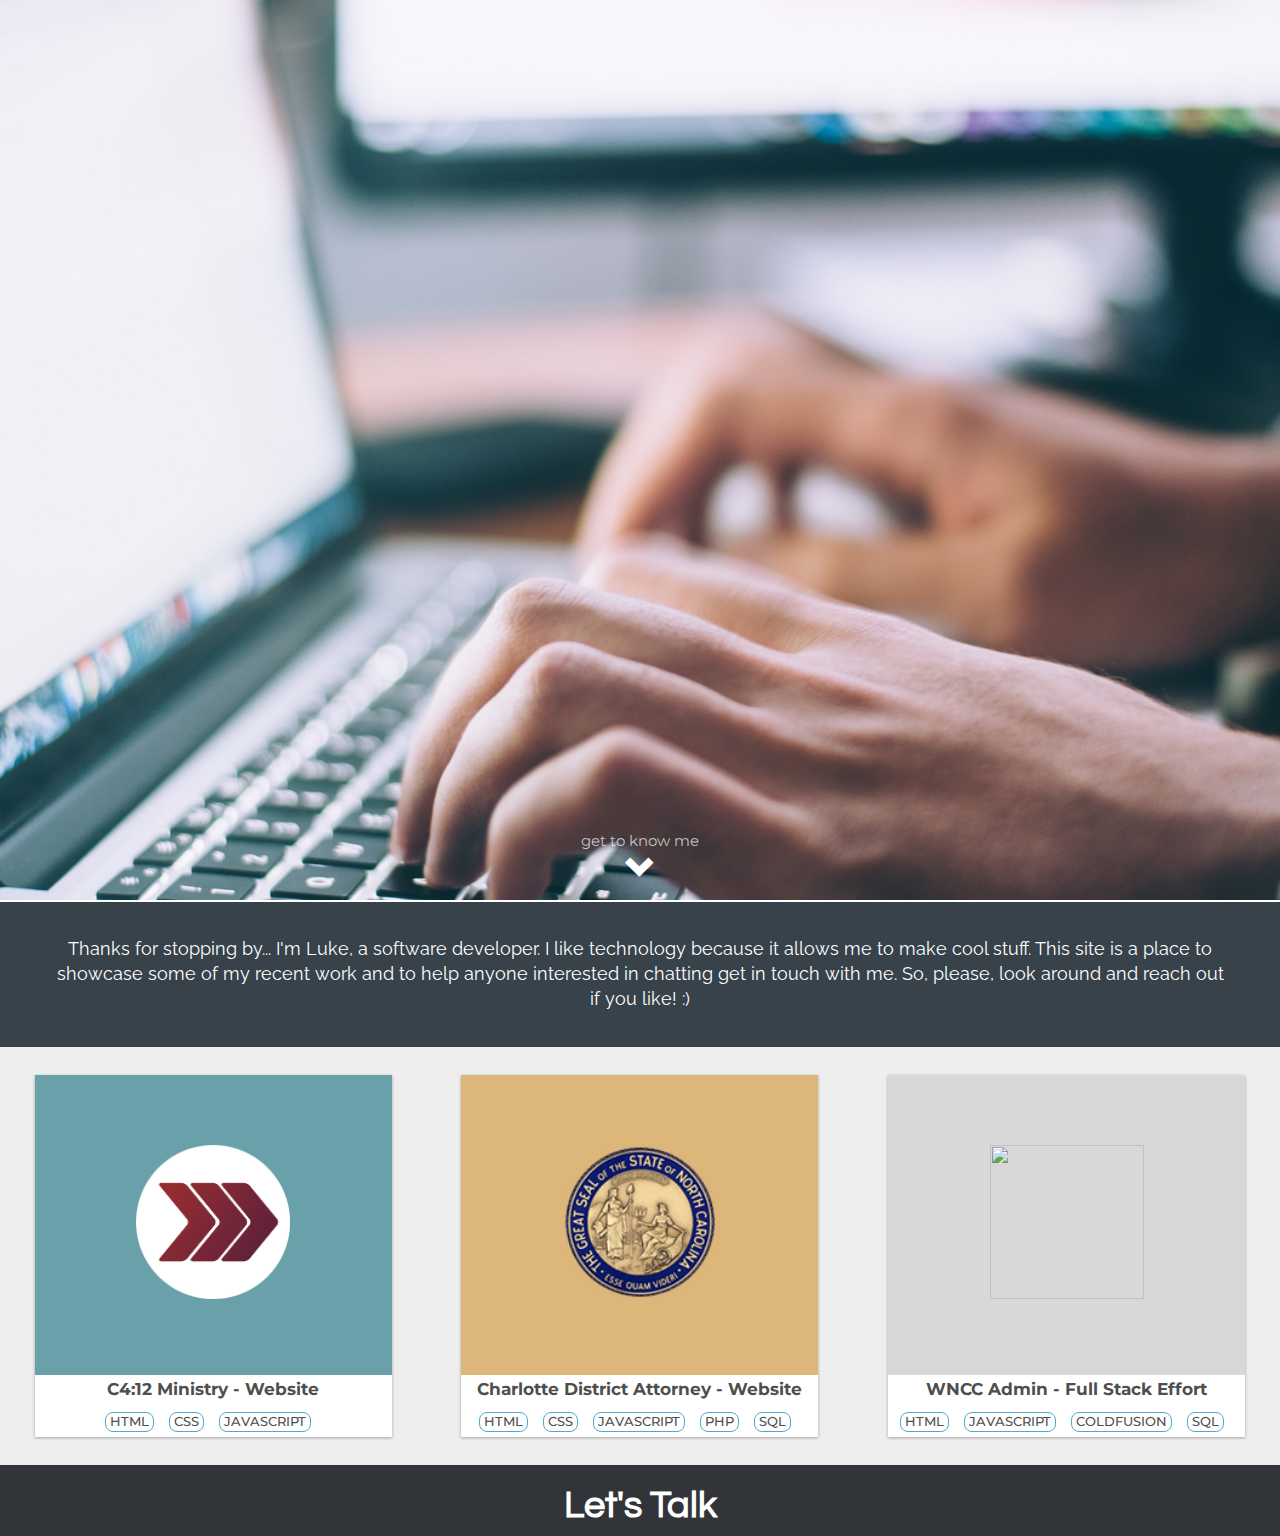
==== Index.html @ 26401c46 "Started project page layout." ====
<!DOCTYPE html>
<html lang="en">
<head>
  <title>Luke Perry | Software Developer</title>
  <meta charset="utf-8">
  <meta name="viewport" content="width=device-width, initial-scale=1">

  <!-- Bootstrap css and custom css imports -->
  <link rel="stylesheet" href="https://maxcdn.bootstrapcdn.com/bootstrap/3.3.7/css/bootstrap.min.css">
  <link rel="stylesheet" href="./CSS/Main.css">

  <!-- Font Imports -->
  <link href="https://fonts.googleapis.com/css?family=Montserrat" rel="stylesheet">
  <link href="https://fonts.googleapis.com/css?family=Raleway" rel="stylesheet">
  <link href="https://fonts.googleapis.com/css?family=Oswald" rel="stylesheet">
  <link href="https://fonts.googleapis.com/css?family=Questrial" rel="stylesheet">

  <!-- Jquery and Bootstrap javascript imports -->
  <script src="https://ajax.googleapis.com/ajax/libs/jquery/3.2.1/jquery.min.js"></script>
  <script src="https://maxcdn.bootstrapcdn.com/bootstrap/3.3.7/js/bootstrap.min.js"></script>
</head>
<body>

<!-- Main Image Section -->
<div class="container-fluid">
  <div class="full">
    <a href="#">
      <div class="see_more">
        <span class="message">get to know me</span><br>
        <span class="glyphicon glyphicon-chevron-down gi-2x"></span>
      </div>
    </a>
  </div>
</div>

<!-- About me Section -->
<div class="filler"></div>
<div class="container-fluid quote">
  <div class="row center about_text">
    <div class="col-lg-12 ">
      Thanks for stopping by... I'm Luke, a software developer. I like technology because it allows me to make cool stuff. This site is a place to showcase some of my recent work and to help anyone interested in chatting get in touch with me. So, please, look around and reach out if you like! :)
    </div>
  </div>
</div>

<!-- Project Section -->
<div class="container-fluid main_projects">
  <div class="row">
    <div class="col-lg-4">
      <a href="/Projects/C412.html"> <!-- C412 Project -->
      <div class="project center">
        <div class="project_image" style="background-color: #6aa0aa;"><img src="IMG/Projects/C412.png" /></div>
        <div class="project_details">C4:12 Ministry - Website<br>
            <span class="project_skill">HTML</span>
            <span class="project_skill">CSS</span>
            <span class="project_skill">JavaScript</span>
        </div>
      </div>
      </a>
    </div>

    <div class="col-lg-4">
      <a href="/Projects/DA.html"> <!-- DA Project -->
      <div class="project center">
        <div class="project_image" style="background-color: #ddb67a;"><img src="IMG/Projects/DA.png" /></div>
        <div class="project_details">Charlotte District Attorney - Website <br>
          <span class="project_skill">HTML</span>
          <span class="project_skill">CSS</span>
          <span class="project_skill">JavaScript</span>
          <span class="project_skill">PHP</span>
          <span class="project_skill">SQL</span>
        </div>
      </div>
      </a>
    </div>

    <div class="col-lg-4">
      <a href="/Projects/WNCCAdmin.html"> <!-- WNCC Admin Project -->
      <div class="project center">
        <div class="project_image" style="background-color: #d8d8d8;"><img src="IMG/Projects/WnccAdmin.jpg" /></div>
        <div class="project_details">WNCC Admin - Full Stack Effort<br>
          <span class="project_skill">HTML</span>
          <span class="project_skill">JavaScript</span>
          <span class="project_skill">Coldfusion</span>
          <span class="project_skill">SQL</span>
        </div>
      </div>
      </a>
    </div>
  </div>
</div>

<!-- CONTACT ME SECTION -->
<div class="container-fluid contact_main">
  <h2 class="contact_title">Let's Talk</h2>
</div>

</body>
</html>
---- CSS/Main.css ----
/* GENERAL USE */
.container-fluid {
    padding: 0px;
}
.row{
margin-left: 0px;
margin-right: 0px;
}
.gi-2x{
  font-size: 2em;
}
.center{
    margin: 0 auto;
}

/* MAIN IMAGE SECTION */
.full {
  background: url(../IMG/Main.jpg) no-repeat center center fixed;
  -webkit-background-size: cover;
  -moz-background-size: cover;
  -o-background-size: cover;
  background-size: cover;
  height: 100vh;
}
.see_more{
  position:absolute;
  top:100vh;
  transform:translateY(-120%);
  width:100%;
  text-align: center;
  color: white;
  font-size: 1.1em;
  font-family: 'Montserrat', sans-serif;
}
.see_more .message{
  color: rgba(255,255,255,0.7);
}
.see_more .message:hover{
  color: rgba(255,255,255,1);
}

/* ABOUT SECTION */
.filler{
  height: 2px;
  width: 100%;
  background-color: white;
}
.about_text{
  color: white;
  font-family: 'Raleway', sans-serif;
  padding-bottom: 2em;
  padding-top: 2em;
  text-align: center;
  font-size: 1.25em;
  max-width: 1200px;
}
.quote{
  background-color: #37424b;
}

/* PROJECT SECTION */
.main_projects{
  background-color: #eee;
  min-height: 300px;
}
.project{
  width: 90%;
  box-shadow: 0 1px 3px rgba(0,0,0,0.32);
  margin-top: 2em;
  margin-bottom: 2em;
}
.project:hover{
    box-shadow: 0 4px 4px rgba(0,0,0,0.32);
    cursor: pointer;
}
.project_image{
  background-color: white;
  text-align: center;
  min-height: 300px;
  padding-top: 5em;
  padding-bottom: 5em;
}
.project_image img{
  width: 11em;
  height: 11em;
}
.project_details{
  background-color: white;
  text-align: center;
  padding: .20em;
  font-family: 'Montserrat', sans-serif;
  font-size: 1.2em;
  font-weight: bolder;
  color: #4f4e4e;
}
.project_details a:hover{
  text-decoration: none;
}
.project_skill {
  border: 1px solid #50a9d1;
  margin-right: 10px;
  text-transform: uppercase;
  font-weight: 500;
  width: auto;
  display: inline-block;
  font-size: .75em;
  line-height: 1.10em;
  padding: 2px 4px;
  margin-top: 0.8em;
  -webkit-border-radius: 8px;
  -moz-border-radius: 8px;
  -ms-border-radius: 8px;
  -o-border-radius: 8px;
  border-radius: 8px;
}

/* CONTACT SECTION */
.contact_main{
  background-color: #313439;
  text-align: center;
}

.contact_title{
  color: white;
  font-size: 2.7em;
  font-family: 'Questrial', sans-serif;
  font-weight: bold;
}
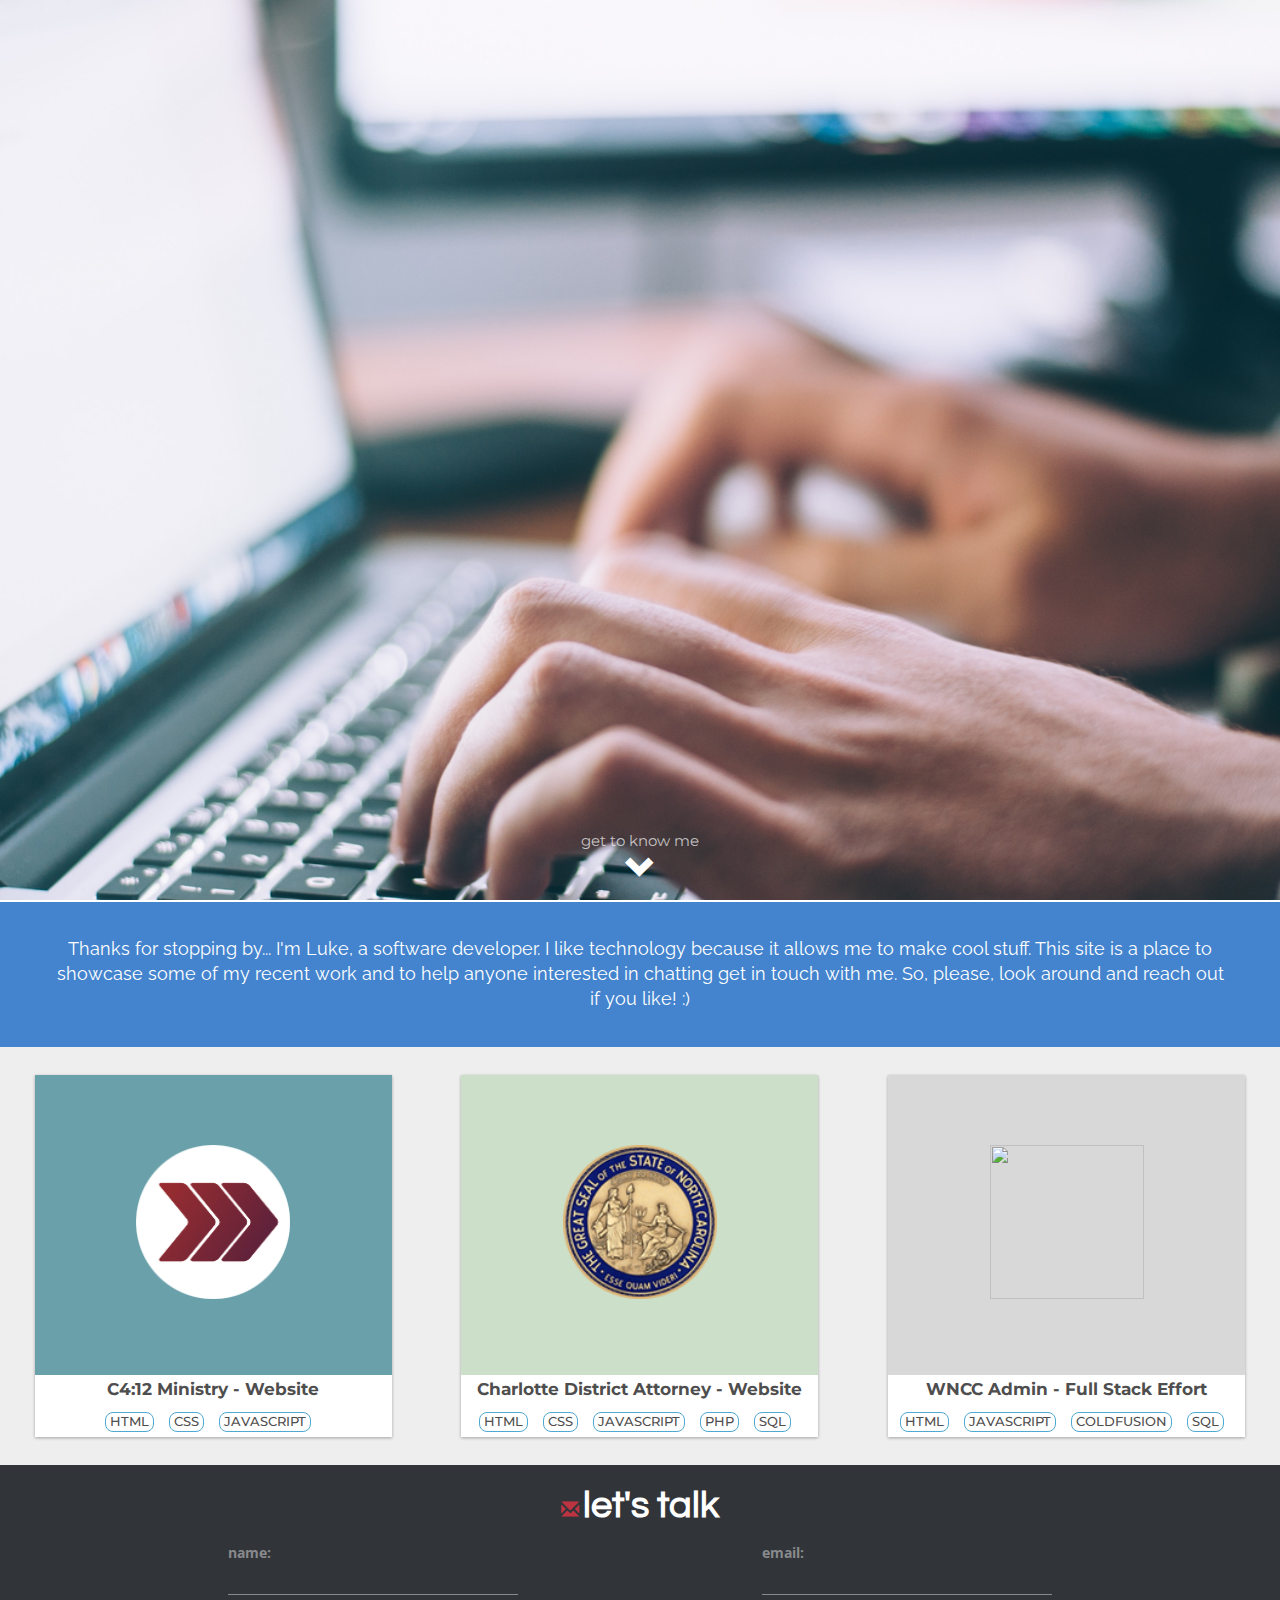
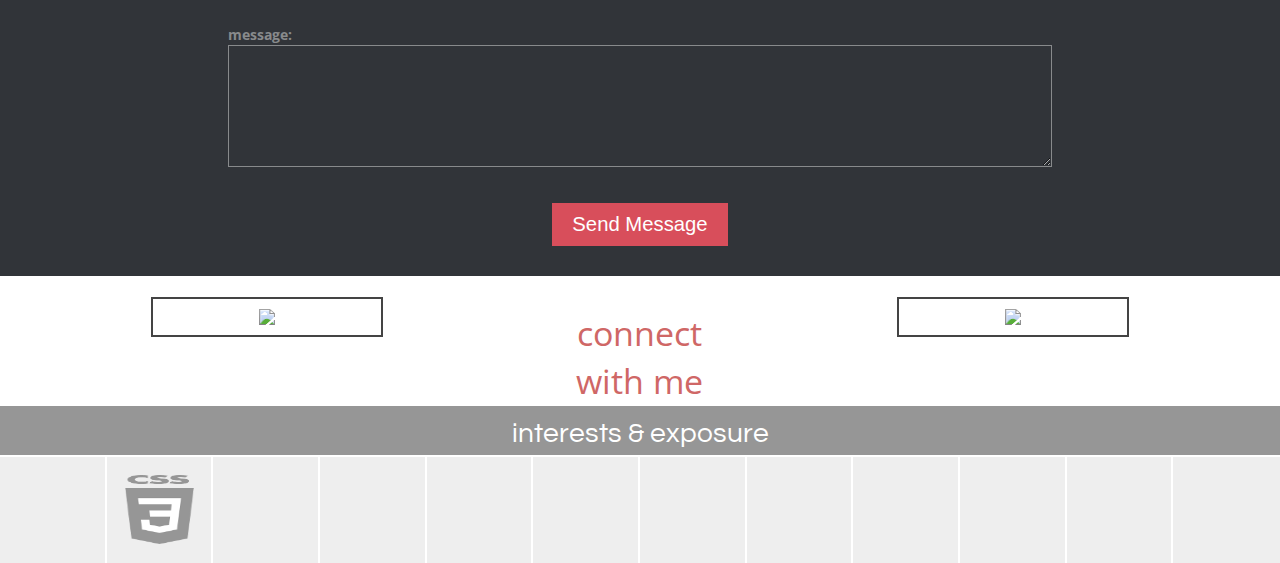
==== commit 67423d72: "added interests title bar and added image placement to grid skeleton" ====
--- a/Index.html
+++ b/Index.html
@@ -14,6 +14,7 @@
   <link href="https://fonts.googleapis.com/css?family=Raleway" rel="stylesheet">
   <link href="https://fonts.googleapis.com/css?family=Oswald" rel="stylesheet">
   <link href="https://fonts.googleapis.com/css?family=Questrial" rel="stylesheet">
+  <link href="https://fonts.googleapis.com/css?family=Open+Sans+Condensed:300" rel="stylesheet">
 
   <!-- Jquery and Bootstrap javascript imports -->
   <script src="https://ajax.googleapis.com/ajax/libs/jquery/3.2.1/jquery.min.js"></script>
@@ -46,8 +47,8 @@
 <!-- Project Section -->
 <div class="container-fluid main_projects">
   <div class="row">
-    <div class="col-lg-4">
-      <a href="/Projects/C412.html"> <!-- C412 Project -->
+    <div class="col-md-4 no_roll">
+      <a href="./Projects/C412.html"> <!-- C412 Project -->
       <div class="project center">
         <div class="project_image" style="background-color: #6aa0aa;"><img src="IMG/Projects/C412.png" /></div>
         <div class="project_details">C4:12 Ministry - Website<br>
@@ -59,10 +60,10 @@
       </a>
     </div>
 
-    <div class="col-lg-4">
+    <div class="col-md-4 no_roll">
       <a href="/Projects/DA.html"> <!-- DA Project -->
       <div class="project center">
-        <div class="project_image" style="background-color: #ddb67a;"><img src="IMG/Projects/DA.png" /></div>
+        <div class="project_image" style="background-color: #CCDFC8;"><img src="IMG/Projects/DA.png" /></div>
         <div class="project_details">Charlotte District Attorney - Website <br>
           <span class="project_skill">HTML</span>
           <span class="project_skill">CSS</span>
@@ -74,7 +75,7 @@
       </a>
     </div>
 
-    <div class="col-lg-4">
+    <div class="col-md-4 no_roll">
       <a href="/Projects/WNCCAdmin.html"> <!-- WNCC Admin Project -->
       <div class="project center">
         <div class="project_image" style="background-color: #d8d8d8;"><img src="IMG/Projects/WnccAdmin.jpg" /></div>
@@ -92,7 +93,83 @@
 
 <!-- CONTACT ME SECTION -->
 <div class="container-fluid contact_main">
-  <h2 class="contact_title">Let's Talk</h2>
+
+<p>
+  <span class="glyphicon glyphicon-envelope"></span>
+  <span class="contact_title">let's talk</span>
+</p>
+  <form name="contact_me" class="contact_me">
+    <div class="row labels">
+      <div class="col-sm-3 col-sm-offset-2">
+        name:
+      </div>
+      <div class="col-sm-3 col-sm-offset-2">
+        email:
+      </div>
+    </div>
+    <div class="row">
+      <div class="col-sm-3 col-sm-offset-2">
+        <input type="text">
+      </div>
+      <div class="col-sm-3 col-sm-offset-2">
+        <input type="text">
+      </div>
+    </div>
+    <div class="row labels">
+      <div class="col-sm-8 col-sm-offset-2">
+        message:
+      </div>
+    </div>
+    <div class="row">
+      <div class="col-sm-8 col-sm-offset-2">
+        <textarea rows="4">
+        </textarea>
+      </div>
+    </div>
+    <div class="row">
+      <div><input type="submit" value="Send Message"></div>
+    </div>
+  </form>
+</div>
+
+<!-- Connect Section -->
+<div class="container-fluid">
+  <div class="row">
+    <div class="col-sm-3 col-sm-offset-1">
+      <div class="social center">
+        <a href="https://www.linkedin.com/in/luke-perry" target="_blank"><img src="IMG/linkedin_large.png"></a>
+      </div>
+    </div>
+    <div class="col-sm-2 col-sm-offset-1 connect hidden-xs">
+      connect with me
+    </div>
+    <div class="col-sm-3 col-sm-offset-1">
+      <div class="social center">
+        <a href="http://www.github.com/luke-perry" target="_blank"><img src="IMG/Github_Large.png"></a>
+      </div>
+    </div>
+  </div>
+</div>
+
+<div class="container-fluid interests">
+  <div class="row">
+    interests & exposure
+  </div>
+</div>
+
+<div class="grid">
+      <div style="background-image: url('IMG/Interests/Html5.png');"> </div>
+      <div style="background-image: url('IMG/Interests/CSS3.png');"> </div>
+      <div> </div>
+      <div> </div>
+      <div> </div>
+      <div> </div>
+      <div> </div>
+      <div> </div>
+      <div> </div>
+      <div> </div>
+      <div> </div>
+      <div> </div>
 </div>
 
 </body>
--- a/CSS/Main.css
+++ b/CSS/Main.css
@@ -55,7 +55,7 @@
   max-width: 1200px;
 }
 .quote{
-  background-color: #37424b;
+  background-color: #4484CE;
 }
 
 /* PROJECT SECTION */
@@ -92,8 +92,9 @@
   font-size: 1.2em;
   font-weight: bolder;
   color: #4f4e4e;
-}
-.project_details a:hover{
+  text-decoration: none;
+}
+.project_details:hover{
   text-decoration: none;
 }
 .project_skill {
@@ -113,11 +114,14 @@
   -o-border-radius: 8px;
   border-radius: 8px;
 }
-
+.project_skill:hover {
+  text-decoration: none;
+}
 /* CONTACT SECTION */
 .contact_main{
   background-color: #313439;
   text-align: center;
+  padding-top: 1em;
 }
 
 .contact_title{
@@ -126,3 +130,153 @@
   font-family: 'Questrial', sans-serif;
   font-weight: bold;
 }
+
+.connect{
+  text-align: center;
+  color: #cf6766;
+  font-family: 'Open Sans Condensed', sans-serif;
+  font-size: 2.4em;
+  margin-top: 1em;
+}
+
+.social{
+  width: 80%;
+  max-width: 60vw;
+  background-color: white;
+  border-width: 2px;
+  margin-top: 1.5em;
+  margin-bottom: 1.5em;
+  border-style: solid;
+  border-color: #444444;
+  text-align: center;
+}
+.social:hover{
+  border-color: #cf6766;
+}
+.social img {
+  width: 80%;
+  padding: 10px;
+}
+
+.no_roll a{
+  text-decoration: none;
+}
+
+.contact_me input[type=submit] {
+  border: 0;
+  background-color: #d84e5b;
+  color: white;
+  font-size: 1.45em;
+  padding-top: .35em;
+  padding-bottom: .35em;
+  padding-left: 1em;
+  padding-right: 1em;
+  margin-bottom: 1.5em;
+}
+.glyphicon-envelope{
+  color: #bc3441;
+  font-size: 1.3em;
+}
+.contact_me input[type=submit]:hover {
+  background-color: #bc3441;
+}
+
+.contact_me input[type=text], textarea {
+  width: 100%;
+  background: none;
+  color: white;
+  font-size: 1.45em;
+  border: none;
+
+  border-bottom: 1px solid #888a8c;
+  margin-bottom: 1.5em;
+}
+
+.contact_me textarea{
+  border: 1px solid #888a8c;
+}
+
+.contact_me input[type=text]:focus, textarea:focus{
+  outline: none;
+  border-color: #cf6766;
+}
+
+.labels{
+  color: #888a8c;
+  text-align: left;
+  font-family: "open sans Condensed";
+  font-weight: bold;
+}
+
+.square:nth-child(even){
+  width: calc(100% / 12);
+  height: calc(100vw / 12);
+  background-color: red;
+}
+.square:nth-child(odd){
+  width: calc(100% / 12);
+  height: calc(100vw / 12);
+  background-color: blue;
+}
+
+
+.interests{
+  background-color: #969696;
+  text-align: center;
+  color: white;
+  padding-top: .3em;
+  padding-bottom: .1em;
+  font-family: 'Questrial', sans-serif;
+  font-size: 2em;
+}
+
+.grid {
+  display: grid;
+  grid-gap: 0px;
+  grid-template-columns: repeat(auto-fill, calc(100%/12));
+}
+.grid div {
+  background-color: #eee;
+  background-repeat: no-repeat;
+  background-position: center;
+  background-size: 65% 65%;
+  outline: 2px solid;
+  outline-color: white;
+  height: calc(99vw / 12);
+}
+.grid div:hover {
+  background-color: #dddddd;
+}
+
+
+
+
+/* Medium */
+@media(min-width:992px) and (max-width:1199px){
+  .grid {
+    grid-template-columns: repeat(auto-fill, calc(100%/6));
+  }
+  .grid div {
+    height: calc(99vw / 6);
+  }
+}
+
+/* Small */
+@media(min-width:768px) and (max-width:991px){
+  .grid {
+    grid-template-columns: repeat(auto-fill, calc(100%/4));
+  }
+  .grid div {
+    height: calc(99vw / 4);
+  }
+}
+
+/* Extra Small */
+@media(max-width:767px){
+  .grid {
+    grid-template-columns: repeat(auto-fill, calc(100%/3));
+  }
+  .grid div {
+    height: calc(99vw / 3);
+  }
+}
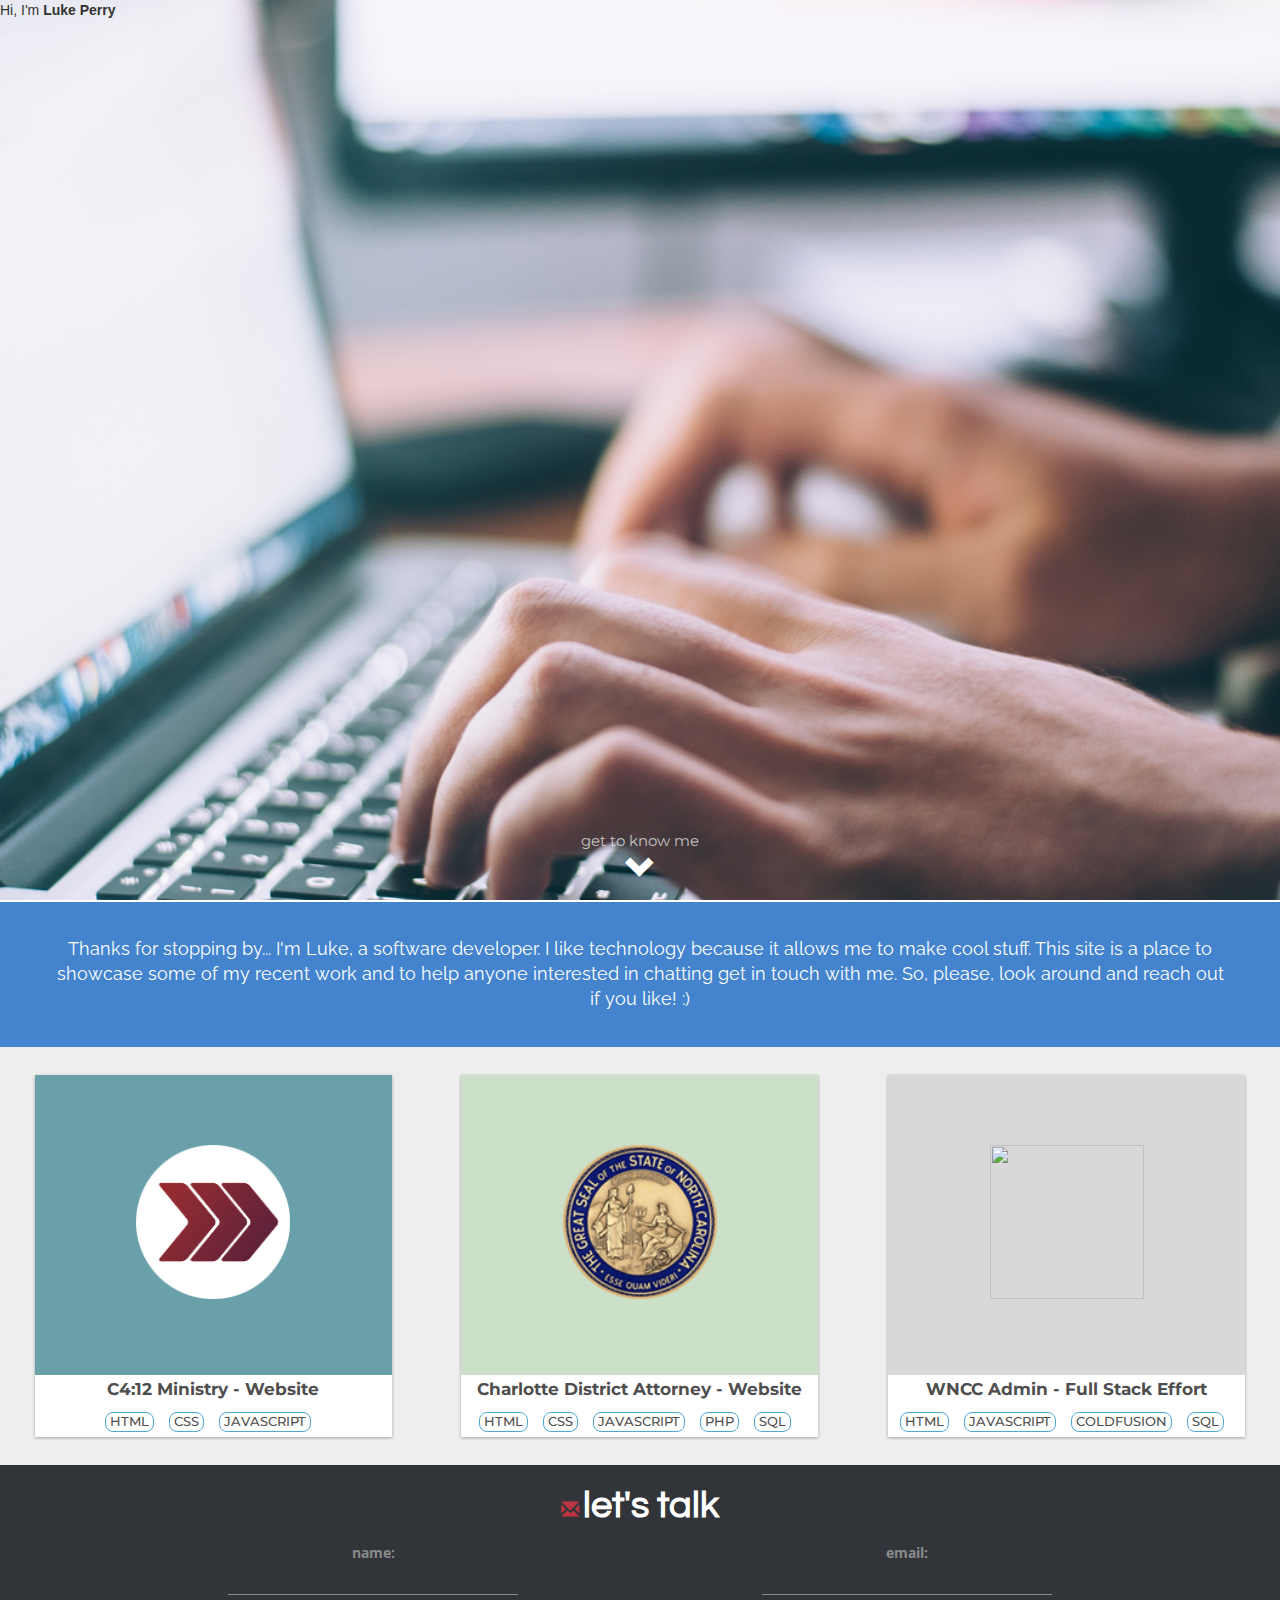
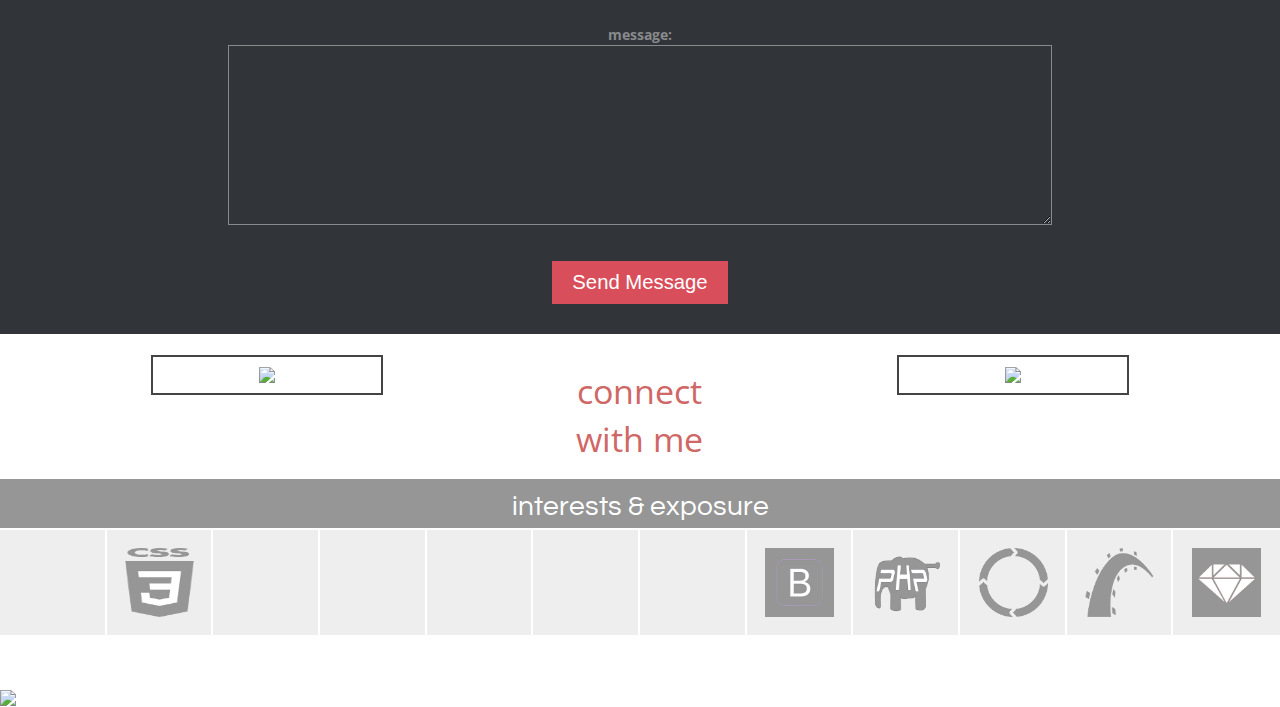
==== commit a7b3273e: "Interest images finished and some random refactors." ====
--- a/Index.html
+++ b/Index.html
@@ -16,18 +16,33 @@
   <link href="https://fonts.googleapis.com/css?family=Questrial" rel="stylesheet">
   <link href="https://fonts.googleapis.com/css?family=Open+Sans+Condensed:300" rel="stylesheet">
 
-  <!-- Jquery and Bootstrap javascript imports -->
-  <script src="https://ajax.googleapis.com/ajax/libs/jquery/3.2.1/jquery.min.js"></script>
-  <script src="https://maxcdn.bootstrapcdn.com/bootstrap/3.3.7/js/bootstrap.min.js"></script>
+  <!-- javascript imports -->
+  <script src="https://ajax.googleapis.com/ajax/libs/jquery/3.2.1/jquery.min.js"></script> <!-- jQuery -->
+  <script src="https://maxcdn.bootstrapcdn.com/bootstrap/3.3.7/js/bootstrap.min.js"></script> <!-- bootstrap -->
+  <script src="https://cdn.jsdelivr.net/jquery.typeit/4.4.0/typeit.min.js"></script> <!-- typeit -->
+
+  <script typ ="text/javascript">
+    $(document).ready(function() {
+      $("#get_to_know").click(function() {
+    	$('html,body').animate({
+    	   scrollTop: $("#begin_main ").offset().top
+    	}, 1000)
+      });
+    });
+  </script>
 </head>
 <body>
 
 <!-- Main Image Section -->
 <div class="container-fluid">
   <div class="full">
+    <div class="hello">
+      Hi, I'm <strong>Luke Perry</strong>
+      <div id="message"></div>
+    </div>
     <a href="#">
       <div class="see_more">
-        <span class="message">get to know me</span><br>
+        <span id="get_to_know" class="message">get to know me</span><br>
         <span class="glyphicon glyphicon-chevron-down gi-2x"></span>
       </div>
     </a>
@@ -35,7 +50,7 @@
 </div>
 
 <!-- About me Section -->
-<div class="filler"></div>
+<div id="begin_main" class="filler"></div>
 <div class="container-fluid quote">
   <div class="row center about_text">
     <div class="col-lg-12 ">
@@ -99,31 +114,20 @@
   <span class="contact_title">let's talk</span>
 </p>
   <form name="contact_me" class="contact_me">
-    <div class="row labels">
-      <div class="col-sm-3 col-sm-offset-2">
-        name:
-      </div>
-      <div class="col-sm-3 col-sm-offset-2">
-        email:
-      </div>
-    </div>
     <div class="row">
       <div class="col-sm-3 col-sm-offset-2">
+        <span class="labels">name: </span>
         <input type="text">
       </div>
       <div class="col-sm-3 col-sm-offset-2">
+        <span class="labels">email: </span>
         <input type="text">
-      </div>
-    </div>
-    <div class="row labels">
-      <div class="col-sm-8 col-sm-offset-2">
-        message:
       </div>
     </div>
     <div class="row">
       <div class="col-sm-8 col-sm-offset-2">
-        <textarea rows="4">
-        </textarea>
+        <span class="labels">message: </span>
+        <textarea rows="6"></textarea>
       </div>
     </div>
     <div class="row">
@@ -151,26 +155,49 @@
   </div>
 </div>
 
-<div class="container-fluid interests">
+<div class="container-fluid interests" style="margin-top: 15px;">
   <div class="row">
     interests & exposure
   </div>
 </div>
 
 <div class="grid">
-      <div style="background-image: url('IMG/Interests/Html5.png');"> </div>
-      <div style="background-image: url('IMG/Interests/CSS3.png');"> </div>
-      <div> </div>
-      <div> </div>
-      <div> </div>
-      <div> </div>
-      <div> </div>
-      <div> </div>
-      <div> </div>
-      <div> </div>
-      <div> </div>
-      <div> </div>
+      <div style="background-image: url('IMG/Interests/Html5.png');" title="HTML"> </div>
+      <div style="background-image: url('IMG/Interests/CSS3.png');" title="CSS"> </div>
+      <div style="background-image: url('IMG/Interests/JS.png');" title="JavaScript"> </div>
+      <div style="background-image: url('IMG/Interests/Java.png');" title="Java"> </div>
+      <div style="background-image: url('IMG/Interests/SQL.png');" title="SQL"> </div>
+      <div style="background-image: url('IMG/Interests/Coldfusion.png');" title="ColdFusion"> </div>
+      <div style="background-image: url('IMG/Interests/Git.png');" title="git"> </div>
+      <div style="background-image: url('IMG/Interests/Bootstrap.png');" title="Bootstrap"> </div>
+      <div style="background-image: url('IMG/Interests/Php.png');" title="PHP"> </div>
+      <div style="background-image: url('IMG/Interests/Agile.png');" title="Agile Methodology"> </div>
+      <div style="background-image: url('IMG/Interests/Rails.png');" title="Rails"> </div>
+      <div style="background-image: url('IMG/Interests/Ruby.png');" title="Ruby"> </div>
+</div>
+
+
+<div class="container-fluid interests" style="background-color: white">
+  <div class="row">
+    interests & exposure
+  </div>
+</div>
+
+<!-- Footer -->
+<div class="container-fluid footer">
+  <div class="row">
+    <img src="./IMG/Logo_alt.png" />
+  </div>
 </div>
 
 </body>
 </html>
+
+<script type = 'text/javascript'>
+  $('#message').typeIt({
+     strings: ["- creator", "- problem solver", "- software developer"],
+     speed: 100,
+     breakLines: false,
+     autoStart: true
+  });
+</script>
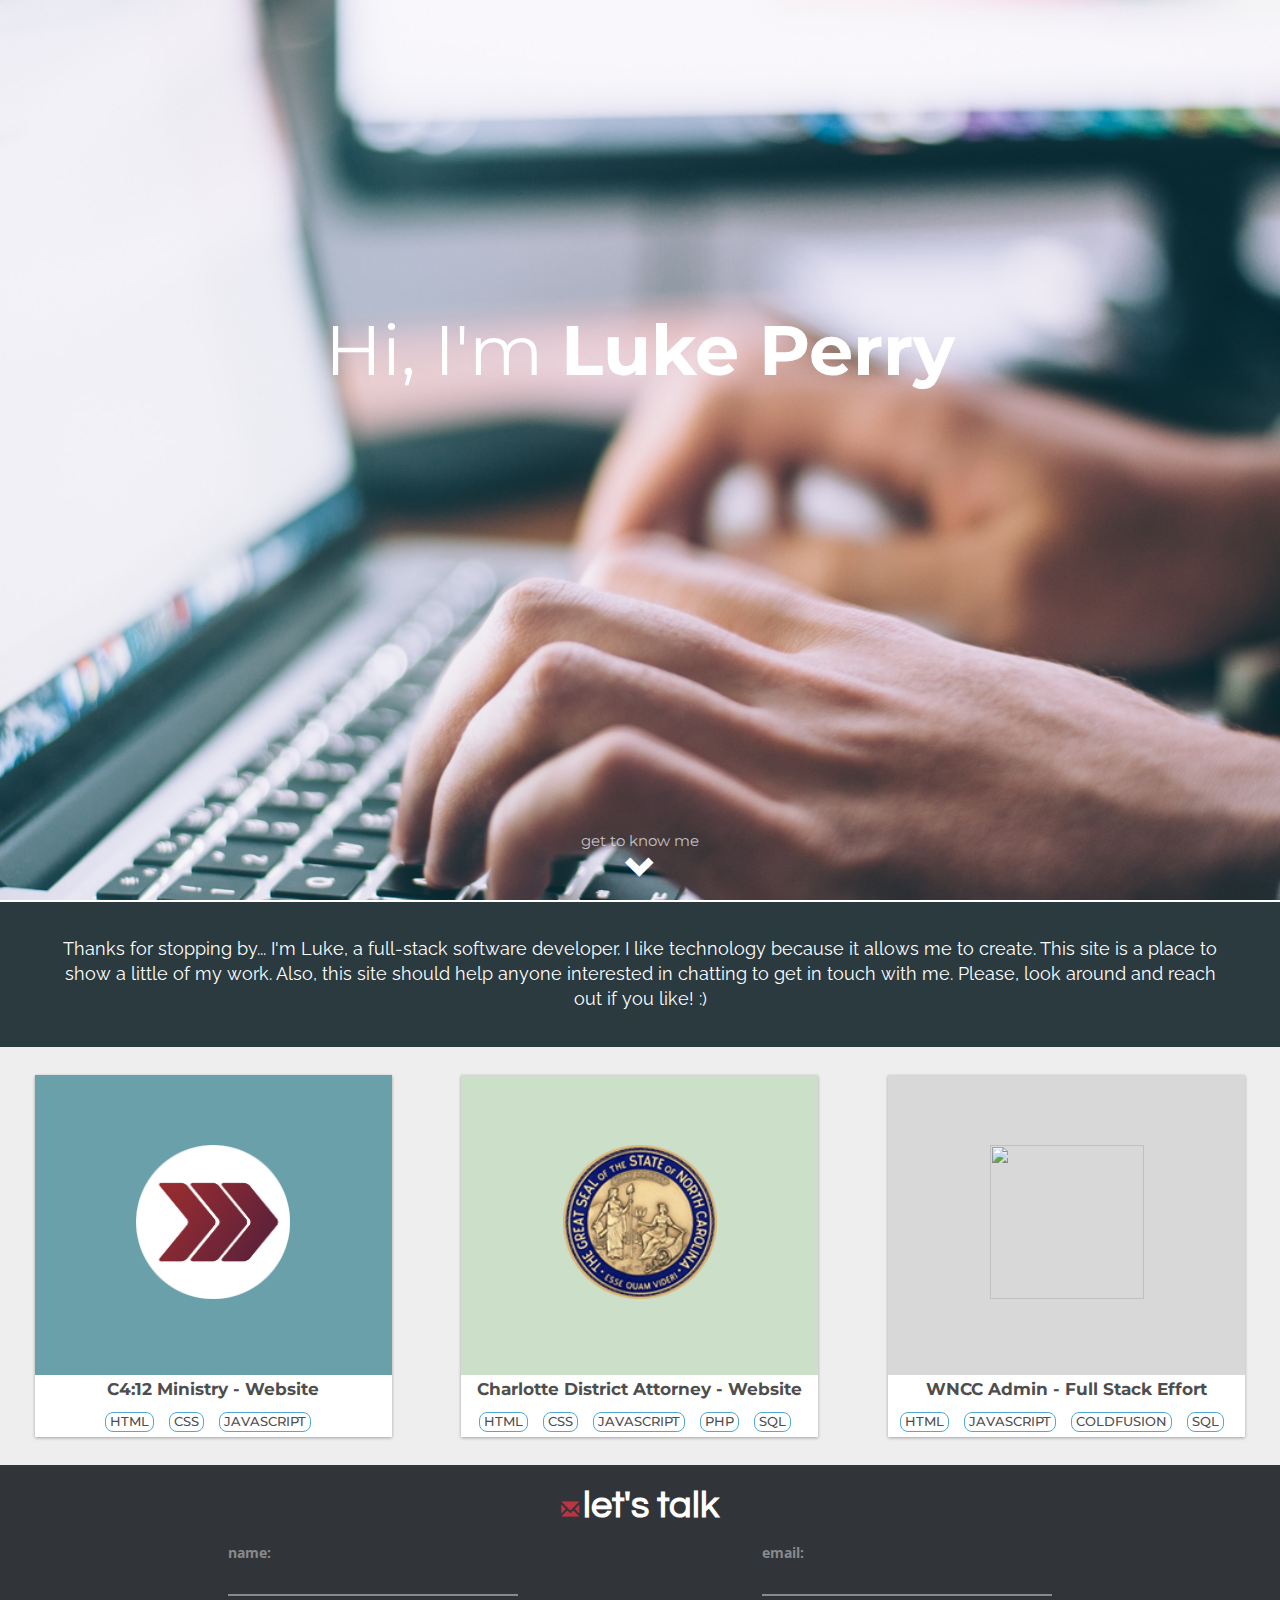
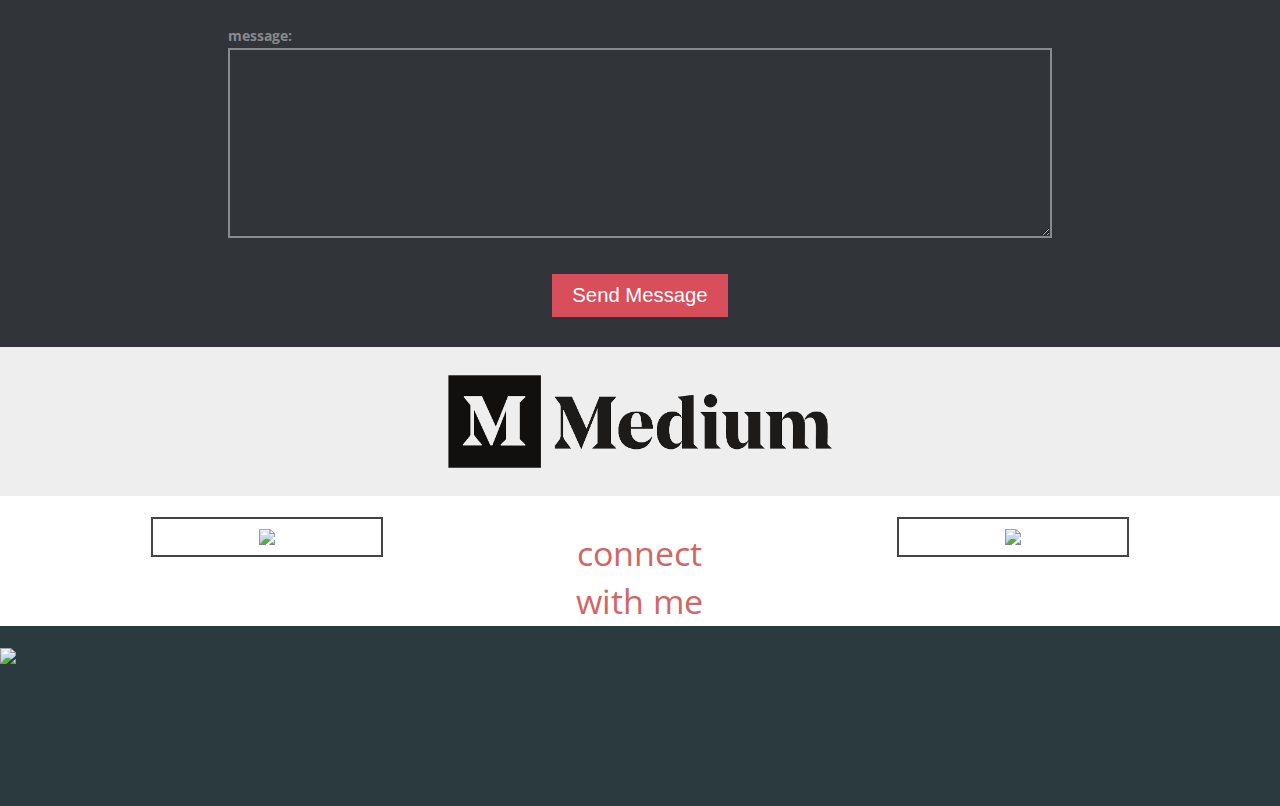
==== commit 1b62e50c: "Tweak portfolio main page. I'll make a good site one day." ====
--- a/Index.html
+++ b/Index.html
@@ -1,193 +1,179 @@
 <!DOCTYPE html>
 <html lang="en">
 <head>
-  <title>Luke Perry | Software Developer</title>
-  <meta charset="utf-8">
-  <meta name="viewport" content="width=device-width, initial-scale=1">
+    <title>Luke Perry | Software Developer</title>
+    <meta charset="utf-8">
+    <meta name="viewport" content="width=device-width, initial-scale=1">
 
-  <!-- Bootstrap css and custom css imports -->
-  <link rel="stylesheet" href="https://maxcdn.bootstrapcdn.com/bootstrap/3.3.7/css/bootstrap.min.css">
-  <link rel="stylesheet" href="./CSS/Main.css">
+    <!-- Bootstrap css and custom css imports -->
+    <link rel="stylesheet" href="https://maxcdn.bootstrapcdn.com/bootstrap/3.3.7/css/bootstrap.min.css">
+    <link rel="stylesheet" href="./CSS/Main.css">
 
-  <!-- Font Imports -->
-  <link href="https://fonts.googleapis.com/css?family=Montserrat" rel="stylesheet">
-  <link href="https://fonts.googleapis.com/css?family=Raleway" rel="stylesheet">
-  <link href="https://fonts.googleapis.com/css?family=Oswald" rel="stylesheet">
-  <link href="https://fonts.googleapis.com/css?family=Questrial" rel="stylesheet">
-  <link href="https://fonts.googleapis.com/css?family=Open+Sans+Condensed:300" rel="stylesheet">
+    <!-- Font Imports -->
+    <link href="https://fonts.googleapis.com/css?family=Montserrat" rel="stylesheet">
+    <link href="https://fonts.googleapis.com/css?family=Raleway" rel="stylesheet">
+    <link href="https://fonts.googleapis.com/css?family=Oswald" rel="stylesheet">
+    <link href="https://fonts.googleapis.com/css?family=Questrial" rel="stylesheet">
+    <link href="https://fonts.googleapis.com/css?family=Open+Sans+Condensed:300" rel="stylesheet">
 
-  <!-- javascript imports -->
-  <script src="https://ajax.googleapis.com/ajax/libs/jquery/3.2.1/jquery.min.js"></script> <!-- jQuery -->
-  <script src="https://maxcdn.bootstrapcdn.com/bootstrap/3.3.7/js/bootstrap.min.js"></script> <!-- bootstrap -->
-  <script src="https://cdn.jsdelivr.net/jquery.typeit/4.4.0/typeit.min.js"></script> <!-- typeit -->
+    <!-- javascript imports -->
+    <script src="https://ajax.googleapis.com/ajax/libs/jquery/3.2.1/jquery.min.js"></script> <!-- jQuery -->
+    <script src="https://maxcdn.bootstrapcdn.com/bootstrap/3.3.7/js/bootstrap.min.js"></script> <!-- bootstrap -->
+    <script src="https://cdn.jsdelivr.net/jquery.typeit/4.4.0/typeit.min.js"></script> <!-- typeit -->
 
-  <script typ ="text/javascript">
-    $(document).ready(function() {
-      $("#get_to_know").click(function() {
-    	$('html,body').animate({
-    	   scrollTop: $("#begin_main ").offset().top
-    	}, 1000)
-      });
-    });
-  </script>
+    <script src="./JS/GoogleAnalytics.js"></script> <!-- Google Anlytics Import -->
+    <script src="./JS/Main.js"></script> <!-- Various Small Javascript -->
 </head>
 <body>
 
-<!-- Main Image Section -->
+<!-- LANDING IMAGE SECTION -->
 <div class="container-fluid">
-  <div class="full">
+    <div class="full">
     <div class="hello">
-      Hi, I'm <strong>Luke Perry</strong>
-      <div id="message"></div>
+        Hi, I'm <strong>Luke Perry</strong>
+        <div id="message"></div>
     </div>
     <a href="#">
-      <div class="see_more">
-        <span id="get_to_know" class="message">get to know me</span><br>
-        <span class="glyphicon glyphicon-chevron-down gi-2x"></span>
-      </div>
+        <div class="see_more">
+            <span id="get_to_know" class="type_it_message">get to know me</span><br>
+            <span class="glyphicon glyphicon-chevron-down gi-2x"></span>
+        </div>
     </a>
-  </div>
+    </div>
 </div>
 
-<!-- About me Section -->
+<!-- ABOUT ME SECTION -->
 <div id="begin_main" class="filler"></div>
 <div class="container-fluid quote">
-  <div class="row center about_text">
-    <div class="col-lg-12 ">
-      Thanks for stopping by... I'm Luke, a software developer. I like technology because it allows me to make cool stuff. This site is a place to showcase some of my recent work and to help anyone interested in chatting get in touch with me. So, please, look around and reach out if you like! :)
+    <div class="row center about_text">
+        <div class="col-lg-12 ">
+            Thanks for stopping by... I'm Luke, a full-stack software developer. I like technology because it allows me to create. This site is a place to show a little of my work. Also, this site should help anyone interested in chatting to get in touch with me. Please, look around and reach out if you like! :)
+        </div>
     </div>
-  </div>
 </div>
 
-<!-- Project Section -->
+<!-- MY PROJECTS SECTION -->
 <div class="container-fluid main_projects">
-  <div class="row">
-    <div class="col-md-4 no_roll">
-      <a href="./Projects/C412.html"> <!-- C412 Project -->
-      <div class="project center">
-        <div class="project_image" style="background-color: #6aa0aa;"><img src="IMG/Projects/C412.png" /></div>
-        <div class="project_details">C4:12 Ministry - Website<br>
-            <span class="project_skill">HTML</span>
-            <span class="project_skill">CSS</span>
-            <span class="project_skill">JavaScript</span>
+    <div class="row">
+        <div class="col-md-4 no_roll">
+        <a href="./Projects/C412.html"> <!-- C412 Project -->
+            <div class="project center">
+                <div class="project_image" style="background-color: #6aa0aa;">
+                    <img src="IMG/Projects/C412.png" />
+                </div>
+                <div class="project_details">
+                    C4:12 Ministry - Website<br> <!-- project title -->
+                    <span class="project_skill">HTML</span>
+                    <span class="project_skill">CSS</span>
+                    <span class="project_skill">JavaScript</span>
+                </div>
+            </div>
+        </a>
         </div>
-      </div>
-      </a>
+
+        <div class="col-md-4 no_roll">
+            <a href="./Projects/DA.html"> <!-- DA Project -->
+            <div class="project center">
+                <div class="project_image" style="background-color: #CCDFC8;">
+                    <img src="IMG/Projects/DA.png" />
+                </div>
+                <div class="project_details">
+                    Charlotte District Attorney - Website <br> <!-- project title -->
+                    <span class="project_skill">HTML</span>
+                    <span class="project_skill">CSS</span>
+                    <span class="project_skill">JavaScript</span>
+                    <span class="project_skill">PHP</span>
+                    <span class="project_skill">SQL</span>
+                </div>
+            </div>
+            </a>
+        </div>
+
+        <div class="col-md-4 no_roll">
+            <a href="/Projects/WNCCAdmin.html"> <!-- WNCC Admin Project -->
+            <div class="project center">
+                <div class="project_image" style="background-color: #d8d8d8;">
+                    <img src="IMG/Projects/WnccAdmin.jpg" />
+                </div>
+                <div class="project_details">
+                    WNCC Admin - Full Stack Effort<br> <!-- project title -->
+                    <span class="project_skill">HTML</span>
+                    <span class="project_skill">JavaScript</span>
+                    <span class="project_skill">Coldfusion</span>
+                    <span class="project_skill">SQL</span>
+                </div>
+            </div>
+            </a>
+        </div>
     </div>
-
-    <div class="col-md-4 no_roll">
-      <a href="/Projects/DA.html"> <!-- DA Project -->
-      <div class="project center">
-        <div class="project_image" style="background-color: #CCDFC8;"><img src="IMG/Projects/DA.png" /></div>
-        <div class="project_details">Charlotte District Attorney - Website <br>
-          <span class="project_skill">HTML</span>
-          <span class="project_skill">CSS</span>
-          <span class="project_skill">JavaScript</span>
-          <span class="project_skill">PHP</span>
-          <span class="project_skill">SQL</span>
-        </div>
-      </div>
-      </a>
-    </div>
-
-    <div class="col-md-4 no_roll">
-      <a href="/Projects/WNCCAdmin.html"> <!-- WNCC Admin Project -->
-      <div class="project center">
-        <div class="project_image" style="background-color: #d8d8d8;"><img src="IMG/Projects/WnccAdmin.jpg" /></div>
-        <div class="project_details">WNCC Admin - Full Stack Effort<br>
-          <span class="project_skill">HTML</span>
-          <span class="project_skill">JavaScript</span>
-          <span class="project_skill">Coldfusion</span>
-          <span class="project_skill">SQL</span>
-        </div>
-      </div>
-      </a>
-    </div>
-  </div>
 </div>
 
 <!-- CONTACT ME SECTION -->
 <div class="container-fluid contact_main">
-
-<p>
-  <span class="glyphicon glyphicon-envelope"></span>
-  <span class="contact_title">let's talk</span>
-</p>
-  <form name="contact_me" class="contact_me">
-    <div class="row">
-      <div class="col-sm-3 col-sm-offset-2">
-        <span class="labels">name: </span>
-        <input type="text">
-      </div>
-      <div class="col-sm-3 col-sm-offset-2">
-        <span class="labels">email: </span>
-        <input type="text">
-      </div>
-    </div>
-    <div class="row">
-      <div class="col-sm-8 col-sm-offset-2">
-        <span class="labels">message: </span>
-        <textarea rows="6"></textarea>
-      </div>
-    </div>
-    <div class="row">
-      <div><input type="submit" value="Send Message"></div>
-    </div>
-  </form>
+    <p>
+        <span class="glyphicon glyphicon-envelope"></span>
+        <span class="contact_title">let's talk</span>
+    </p>
+    <form name="contact_me" class="contact_me">
+        <div class="row">
+            <div class="col-sm-3 col-sm-offset-2">
+                <span class="form_labels">name: </span>
+                <input type="text">
+            </div>
+            <div class="col-sm-3 col-sm-offset-2">
+                <span class="form_labels">email: </span>
+                <input type="text">
+            </div>
+        </div>
+        <div class="row">
+            <div class="col-sm-8 col-sm-offset-2">
+                <span class="form_labels">message: </span>
+                <textarea rows="6"></textarea>
+            </div>
+        </div>
+        <div class="row">
+            <div><input type="submit" value="Send Message"></div>
+        </div>
+    </form>
 </div>
 
-<!-- Connect Section -->
+<!-- MEDIUM SECTION -->
 <div class="container-fluid">
-  <div class="row">
-    <div class="col-sm-3 col-sm-offset-1">
-      <div class="social center">
-        <a href="https://www.linkedin.com/in/luke-perry" target="_blank"><img src="IMG/linkedin_large.png"></a>
-      </div>
+    <div class="row medium-section">
+        <a href="https://medium.com/@luke_perry_dev" target="_blank" title="Read me posts on Medium">
+            <img src="IMG/Medium.png">
+        </a>        
     </div>
-    <div class="col-sm-2 col-sm-offset-1 connect hidden-xs">
-      connect with me
-    </div>
-    <div class="col-sm-3 col-sm-offset-1">
-      <div class="social center">
-        <a href="http://www.github.com/luke-perry" target="_blank"><img src="IMG/Github_Large.png"></a>
-      </div>
-    </div>
-  </div>
 </div>
 
-<div class="container-fluid interests" style="margin-top: 15px;">
-  <div class="row">
-    interests & exposure
-  </div>
+<!-- CONNECT SECTION -->
+<div class="container-fluid">
+    <div class="row">
+        <div class="col-sm-3 col-sm-offset-1">
+            <div class="social center">
+                <a href="https://www.linkedin.com/in/luke-perry" target="_blank" title="Find me on LinkedIn">
+                    <img src="IMG/linkedin_large.png">
+                </a>
+            </div>
+        </div>
+        <div class="col-sm-2 col-sm-offset-1 connect hidden-xs">
+            connect with me
+        </div>
+        <div class="col-sm-3 col-sm-offset-1">
+            <div class="social center">
+                <a href="http://www.github.com/luke-perry" target="_blank" title="Find me on GitHub">
+                    <img src="IMG/Github_Large.png">
+                </a>
+            </div>
+        </div>
+    </div>
 </div>
 
-<div class="grid">
-      <div style="background-image: url('IMG/Interests/Html5.png');" title="HTML"> </div>
-      <div style="background-image: url('IMG/Interests/CSS3.png');" title="CSS"> </div>
-      <div style="background-image: url('IMG/Interests/JS.png');" title="JavaScript"> </div>
-      <div style="background-image: url('IMG/Interests/Java.png');" title="Java"> </div>
-      <div style="background-image: url('IMG/Interests/SQL.png');" title="SQL"> </div>
-      <div style="background-image: url('IMG/Interests/Coldfusion.png');" title="ColdFusion"> </div>
-      <div style="background-image: url('IMG/Interests/Git.png');" title="git"> </div>
-      <div style="background-image: url('IMG/Interests/Bootstrap.png');" title="Bootstrap"> </div>
-      <div style="background-image: url('IMG/Interests/Php.png');" title="PHP"> </div>
-      <div style="background-image: url('IMG/Interests/Agile.png');" title="Agile Methodology"> </div>
-      <div style="background-image: url('IMG/Interests/Rails.png');" title="Rails"> </div>
-      <div style="background-image: url('IMG/Interests/Ruby.png');" title="Ruby"> </div>
-</div>
-
-
-<div class="container-fluid interests" style="background-color: white">
-  <div class="row">
-    interests & exposure
-  </div>
-</div>
-
-<!-- Footer -->
+<!-- FOOTER SECTION -->
 <div class="container-fluid footer">
-  <div class="row">
-    <img src="./IMG/Logo_alt.png" />
-  </div>
+    <div class="row">
+        <img src="./IMG/Logo_alt.png" />
+    </div>
 </div>
 
 </body>
--- a/CSS/Main.css
+++ b/CSS/Main.css
@@ -3,280 +3,256 @@
     padding: 0px;
 }
 .row{
-margin-left: 0px;
-margin-right: 0px;
+    margin-left: 0px;
+    margin-right: 0px;
 }
 .gi-2x{
-  font-size: 2em;
+    font-size: 2em;
 }
 .center{
     margin: 0 auto;
 }
+.no_roll a{
+    text-decoration: none;
+}
+
 
 /* MAIN IMAGE SECTION */
 .full {
-  background: url(../IMG/Main.jpg) no-repeat center center fixed;
-  -webkit-background-size: cover;
-  -moz-background-size: cover;
-  -o-background-size: cover;
-  background-size: cover;
-  height: 100vh;
+    background: url(../IMG/Main.jpg) no-repeat center center fixed;
+    -webkit-background-size: cover;
+    -moz-background-size: cover;
+    -o-background-size: cover;
+    background-size: cover;
+    height: 100vh;
+    text-align: center;
+}
+.hello{
+    color: white;
+    font-size: 5em;
+    font-family: 'Montserrat', sans-serif;
+    background: none;
+    position:absolute;
+    left: 0;
+    right: 0;
+    margin-left: auto;
+    margin-right: auto;
+    margin-top: 35vh;
+    line-height: 1em;
+}
+.hello div{
+    font-size: 60%;
+    color: #eee;
 }
 .see_more{
-  position:absolute;
-  top:100vh;
-  transform:translateY(-120%);
-  width:100%;
-  text-align: center;
-  color: white;
-  font-size: 1.1em;
-  font-family: 'Montserrat', sans-serif;
-}
-.see_more .message{
-  color: rgba(255,255,255,0.7);
-}
-.see_more .message:hover{
-  color: rgba(255,255,255,1);
+    position:absolute;
+    top:100vh;
+    transform:translateY(-120%);
+    width:100%;
+    text-align: center;
+    color: white;
+    font-size: 1.1em;
+    font-family: 'Montserrat', sans-serif;
+}
+.see_more .type_it_message{
+    color: rgba(255,255,255,0.7);
+}
+.see_more .type_it_message:hover{
+    color: rgba(255,255,255,1);
 }
 
 /* ABOUT SECTION */
 .filler{
-  height: 2px;
-  width: 100%;
-  background-color: white;
+    height: 2px;
+    width: 100%;
+    background-color: white;
+}
+.quote{
+    background-color: #2A3A3F;
 }
 .about_text{
-  color: white;
-  font-family: 'Raleway', sans-serif;
-  padding-bottom: 2em;
-  padding-top: 2em;
-  text-align: center;
-  font-size: 1.25em;
-  max-width: 1200px;
-}
-.quote{
-  background-color: #4484CE;
+    color: white;
+    font-family: 'Raleway', sans-serif;
+    padding-bottom: 2em;
+    padding-top: 2em;
+    text-align: center;
+    font-size: 1.25em;
+    max-width: 1200px;
 }
 
 /* PROJECT SECTION */
 .main_projects{
-  background-color: #eee;
-  min-height: 300px;
+    background-color: #eee;
+    min-height: 300px;
 }
 .project{
-  width: 90%;
-  box-shadow: 0 1px 3px rgba(0,0,0,0.32);
-  margin-top: 2em;
-  margin-bottom: 2em;
+    width: 90%;
+    box-shadow: 0 1px 3px rgba(0,0,0,0.32);
+    margin-top: 2em;
+    margin-bottom: 2em;
 }
 .project:hover{
     box-shadow: 0 4px 4px rgba(0,0,0,0.32);
     cursor: pointer;
 }
 .project_image{
-  background-color: white;
-  text-align: center;
-  min-height: 300px;
-  padding-top: 5em;
-  padding-bottom: 5em;
+    background-color: white;
+    text-align: center;
+    min-height: 300px;
+    padding-top: 5em;
+    padding-bottom: 5em;
 }
 .project_image img{
-  width: 11em;
-  height: 11em;
+    width: 11em;
+    height: 11em;
 }
 .project_details{
-  background-color: white;
-  text-align: center;
-  padding: .20em;
-  font-family: 'Montserrat', sans-serif;
-  font-size: 1.2em;
-  font-weight: bolder;
-  color: #4f4e4e;
-  text-decoration: none;
-}
-.project_details:hover{
-  text-decoration: none;
+    background-color: white;
+    text-align: center;
+    padding: .20em;
+    font-family: 'Montserrat', sans-serif;
+    font-size: 1.2em;
+    font-weight: bolder;
+    color: #4f4e4e;
+    text-decoration: none;
 }
 .project_skill {
-  border: 1px solid #50a9d1;
-  margin-right: 10px;
-  text-transform: uppercase;
-  font-weight: 500;
-  width: auto;
-  display: inline-block;
-  font-size: .75em;
-  line-height: 1.10em;
-  padding: 2px 4px;
-  margin-top: 0.8em;
-  -webkit-border-radius: 8px;
-  -moz-border-radius: 8px;
-  -ms-border-radius: 8px;
-  -o-border-radius: 8px;
-  border-radius: 8px;
+    border: 1px solid #50a9d1;
+    margin-right: 10px;
+    text-transform: uppercase;
+    font-weight: 500;
+    width: auto;
+    display: inline-block;
+    font-size: .75em;
+    line-height: 1.10em;
+    padding: 2px 4px;
+    margin-top: 0.8em;
+    -webkit-border-radius: 8px;
+    -moz-border-radius: 8px;
+    -ms-border-radius: 8px;
+    -o-border-radius: 8px;
+    border-radius: 8px;
 }
 .project_skill:hover {
-  text-decoration: none;
-}
+    text-decoration: none;
+    background-color: #50a9d1;
+    color: white;
+}
+
 /* CONTACT SECTION */
 .contact_main{
-  background-color: #313439;
-  text-align: center;
-  padding-top: 1em;
-}
-
+    background-color: #313439;
+    text-align: center;
+    padding-top: 1em;
+}
 .contact_title{
-  color: white;
-  font-size: 2.7em;
-  font-family: 'Questrial', sans-serif;
-  font-weight: bold;
-}
-
-.connect{
-  text-align: center;
-  color: #cf6766;
-  font-family: 'Open Sans Condensed', sans-serif;
-  font-size: 2.4em;
-  margin-top: 1em;
-}
-
-.social{
-  width: 80%;
-  max-width: 60vw;
-  background-color: white;
-  border-width: 2px;
-  margin-top: 1.5em;
-  margin-bottom: 1.5em;
-  border-style: solid;
-  border-color: #444444;
-  text-align: center;
-}
-.social:hover{
-  border-color: #cf6766;
-}
-.social img {
-  width: 80%;
-  padding: 10px;
-}
-
-.no_roll a{
-  text-decoration: none;
-}
-
-.contact_me input[type=submit] {
-  border: 0;
-  background-color: #d84e5b;
-  color: white;
-  font-size: 1.45em;
-  padding-top: .35em;
-  padding-bottom: .35em;
-  padding-left: 1em;
-  padding-right: 1em;
-  margin-bottom: 1.5em;
+    color: white;
+    font-size: 2.7em;
+    font-family: 'Questrial', sans-serif;
+    font-weight: bold;
 }
 .glyphicon-envelope{
   color: #bc3441;
   font-size: 1.3em;
 }
+.form_labels{
+    color: #888a8c;
+    float: left;
+    text-align: left;
+    font-family: "open sans Condensed";
+    font-weight: bold;
+}
+.contact_me input[type=text], textarea {
+    width: 100%;
+    background: none;
+    color: white;
+    font-size: 1.45em;
+    border: none;
+
+    border-bottom: 2px solid #888a8c;
+    margin-bottom: 1.5em;
+    -webkit-border-radius: 0px;
+    border-radius: 0px;
+}
+.contact_me textarea{
+    margin-top: 2px;
+    padding: 6px 10px 6px 10px;
+    border: 2px solid #888a8c;
+}
+.contact_me input[type=text]:focus, textarea:focus{
+    outline: none;
+    border-color: #cf6766;
+    -webkit-border-radius: 0px;
+    border-radius: 0px;    
+}
+.contact_me input[type=submit] {
+    border: 0;
+    background-color: #d84e5b;
+    color: white;
+    font-size: 1.45em;
+    padding-top: .35em;
+    padding-bottom: .35em;
+    padding-left: 1em;
+    padding-right: 1em;
+    margin-bottom: 1.5em;
+}
 .contact_me input[type=submit]:hover {
-  background-color: #bc3441;
-}
-
-.contact_me input[type=text], textarea {
-  width: 100%;
-  background: none;
-  color: white;
-  font-size: 1.45em;
-  border: none;
-
-  border-bottom: 1px solid #888a8c;
-  margin-bottom: 1.5em;
-}
-
-.contact_me textarea{
-  border: 1px solid #888a8c;
-}
-
-.contact_me input[type=text]:focus, textarea:focus{
-  outline: none;
-  border-color: #cf6766;
-}
-
-.labels{
-  color: #888a8c;
-  text-align: left;
-  font-family: "open sans Condensed";
-  font-weight: bold;
-}
-
-.square:nth-child(even){
-  width: calc(100% / 12);
-  height: calc(100vw / 12);
-  background-color: red;
-}
-.square:nth-child(odd){
-  width: calc(100% / 12);
-  height: calc(100vw / 12);
-  background-color: blue;
-}
-
-
-.interests{
-  background-color: #969696;
-  text-align: center;
-  color: white;
-  padding-top: .3em;
-  padding-bottom: .1em;
-  font-family: 'Questrial', sans-serif;
-  font-size: 2em;
-}
-
-.grid {
-  display: grid;
-  grid-gap: 0px;
-  grid-template-columns: repeat(auto-fill, calc(100%/12));
-}
-.grid div {
-  background-color: #eee;
-  background-repeat: no-repeat;
-  background-position: center;
-  background-size: 65% 65%;
-  outline: 2px solid;
-  outline-color: white;
-  height: calc(99vw / 12);
-}
-.grid div:hover {
-  background-color: #dddddd;
-}
-
-
-
-
-/* Medium */
-@media(min-width:992px) and (max-width:1199px){
-  .grid {
-    grid-template-columns: repeat(auto-fill, calc(100%/6));
-  }
-  .grid div {
-    height: calc(99vw / 6);
-  }
-}
-
-/* Small */
-@media(min-width:768px) and (max-width:991px){
-  .grid {
-    grid-template-columns: repeat(auto-fill, calc(100%/4));
-  }
-  .grid div {
-    height: calc(99vw / 4);
-  }
-}
-
-/* Extra Small */
-@media(max-width:767px){
-  .grid {
-    grid-template-columns: repeat(auto-fill, calc(100%/3));
-  }
-  .grid div {
-    height: calc(99vw / 3);
-  }
-}
+    background-color: #bc3441;
+}
+
+/* MEDIUM SECTION */
+.medium-section {
+    background-color: #eee;
+    text-align: center;
+}
+
+.medium-section img {
+    padding: 2em 0px 2em 0px;
+    max-width: 60vw;
+}
+
+@media(min-width:760px) {
+    .medium-section img {
+        width: 30vw;
+    }
+}
+
+/* CONNECT or SOCIAL MEDIA SECTION */
+.connect{
+    text-align: center;
+    color: #cf6766;
+    font-family: 'Open Sans Condensed', sans-serif;
+    font-size: 2.4em;
+    margin-top: 1em;
+}
+
+.social{
+    width: 80%;
+    max-width: 60vw;
+    background-color: white;
+    border-width: 2px;
+    margin-top: 1.5em;
+    margin-bottom: 1.5em;
+    border-style: solid;
+    border-color: #444444;
+    text-align: center;
+}
+.social:hover{
+    border-color: #cf6766;
+}
+.social img {
+    width: 80%;
+    padding: 10px;
+}
+
+/* FOOTER SECTION */
+.footer{
+    background-color: #2A3A3F;
+    height: 20vh;
+}
+.footer img{
+    height: 15vh;
+    margin: auto;
+    display: block;
+    margin-top: 2.5vh;
+}
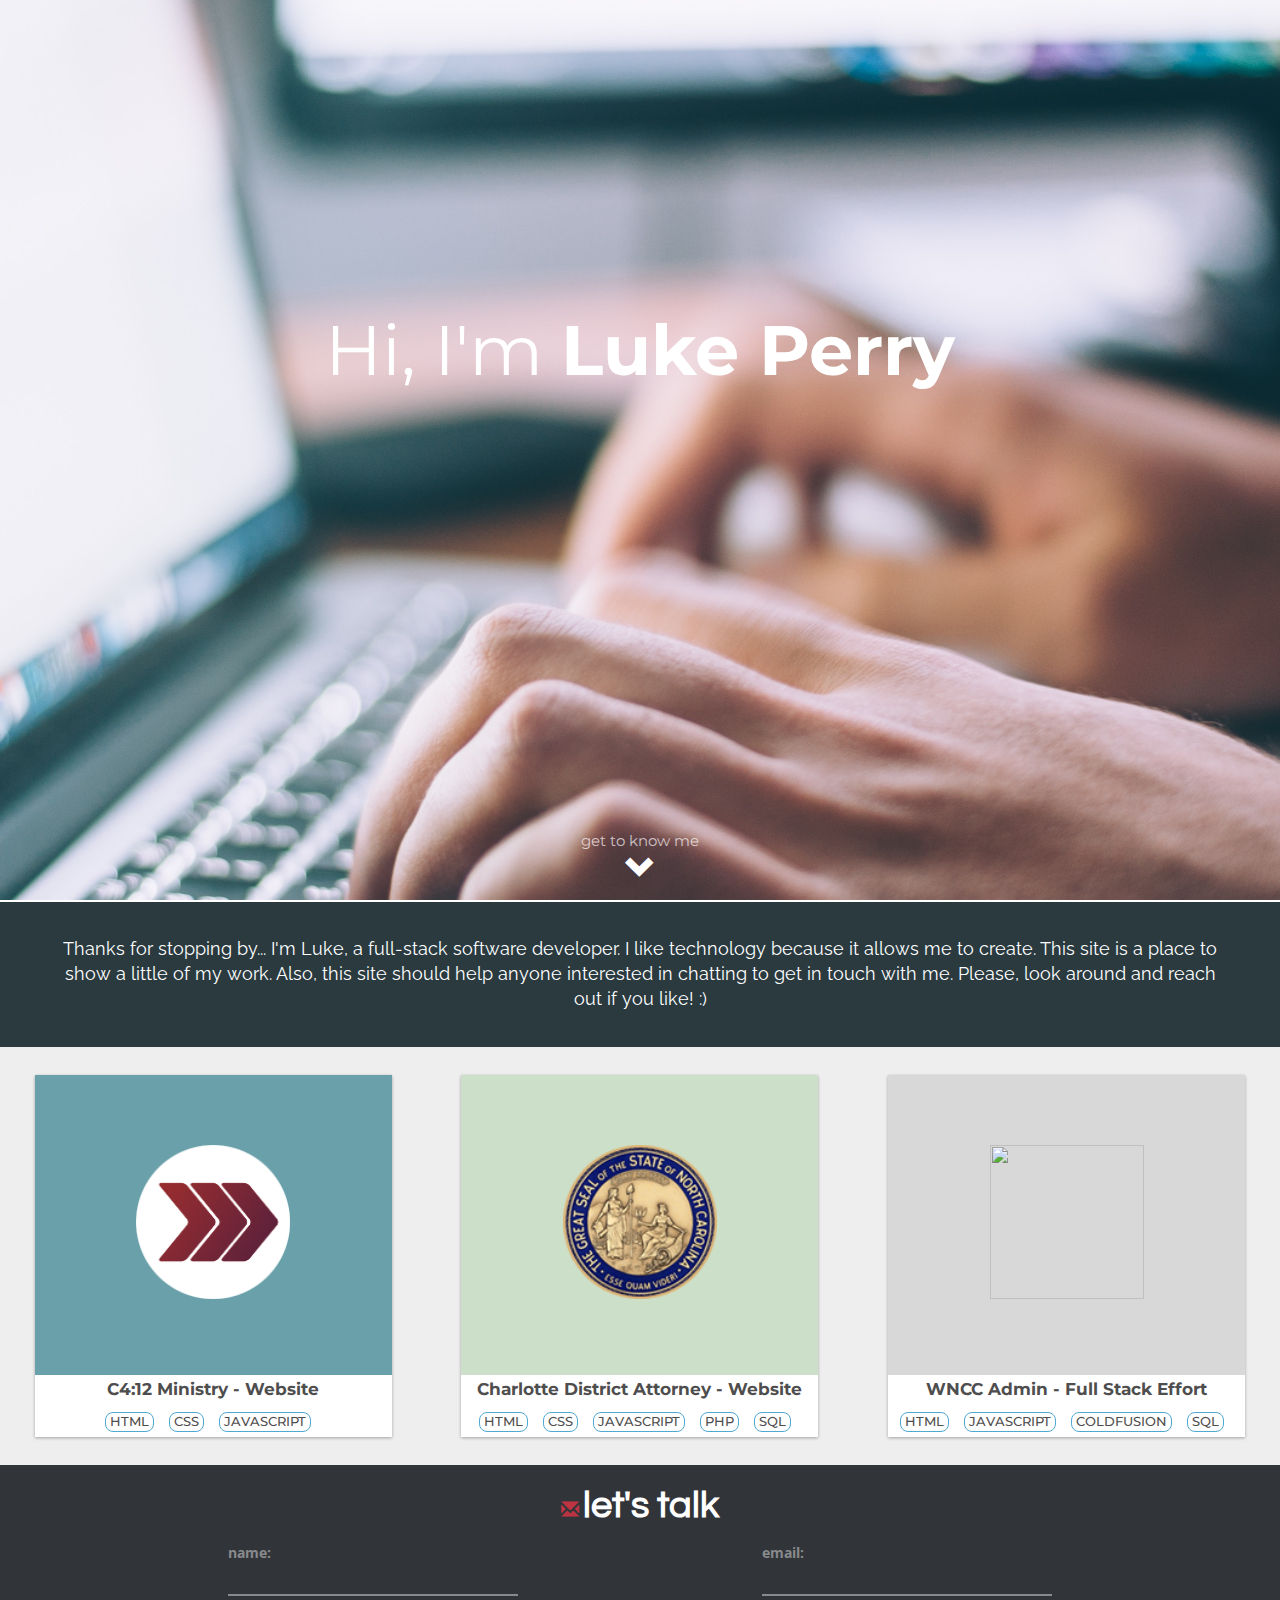
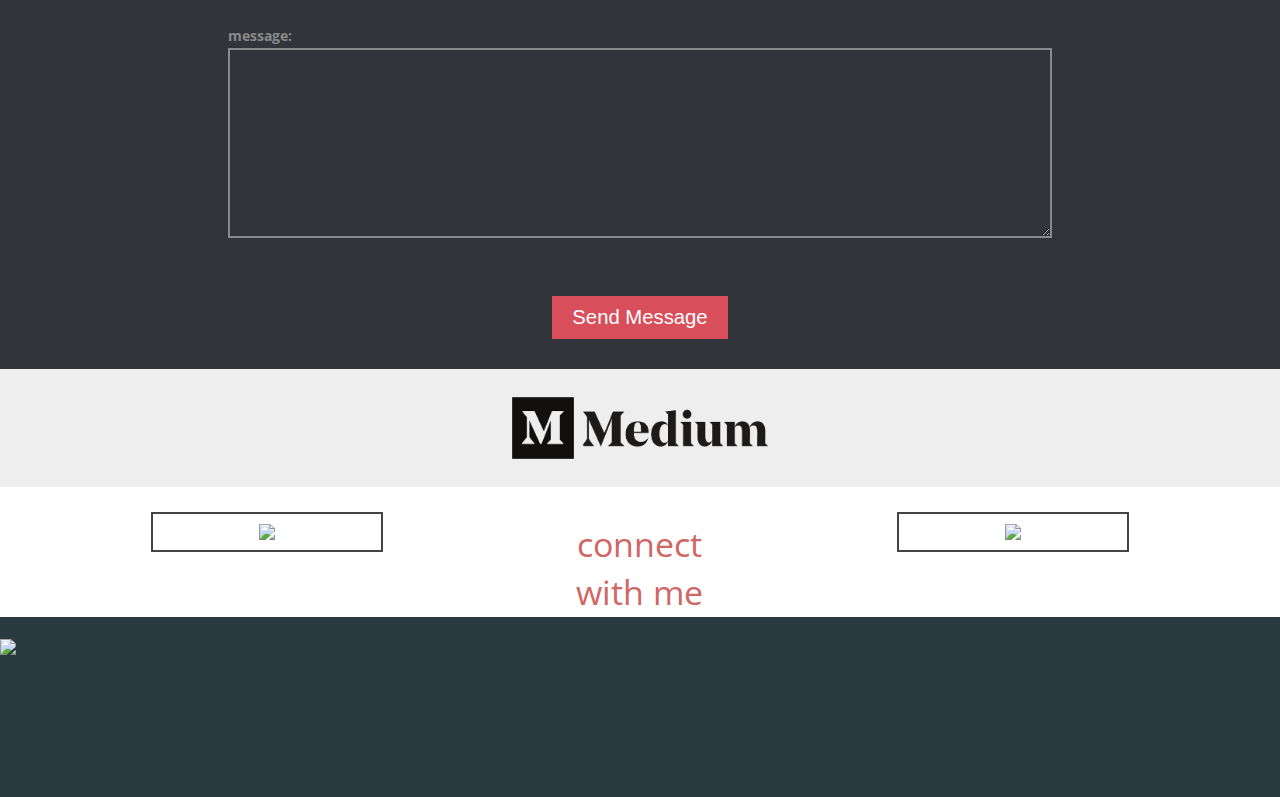
==== commit 3bff96f8: "add recaptcha" ====
--- a/Index.html
+++ b/Index.html
@@ -1,13 +1,10 @@
 <!DOCTYPE html>
 <html lang="en">
+
 <head>
     <title>Luke Perry | Software Developer</title>
     <meta charset="utf-8">
     <meta name="viewport" content="width=device-width, initial-scale=1">
-
-    <!-- Bootstrap css and custom css imports -->
-    <link rel="stylesheet" href="https://maxcdn.bootstrapcdn.com/bootstrap/3.3.7/css/bootstrap.min.css">
-    <link rel="stylesheet" href="./CSS/Main.css">
 
     <!-- Font Imports -->
     <link href="https://fonts.googleapis.com/css?family=Montserrat" rel="stylesheet">
@@ -20,170 +17,189 @@
     <script src="https://ajax.googleapis.com/ajax/libs/jquery/3.2.1/jquery.min.js"></script> <!-- jQuery -->
     <script src="https://maxcdn.bootstrapcdn.com/bootstrap/3.3.7/js/bootstrap.min.js"></script> <!-- bootstrap -->
     <script src="https://cdn.jsdelivr.net/jquery.typeit/4.4.0/typeit.min.js"></script> <!-- typeit -->
+    <script src='https://www.google.com/recaptcha/api.js'></script> <!-- recaptcha -->
+
+    <!-- Bootstrap css and custom css imports -->
+    <link rel="stylesheet" href="https://maxcdn.bootstrapcdn.com/bootstrap/3.3.7/css/bootstrap.min.css">
+    <link rel="stylesheet" href="./CSS/Main.css">
 
     <script src="./JS/GoogleAnalytics.js"></script> <!-- Google Anlytics Import -->
     <script src="./JS/Main.js"></script> <!-- Various Small Javascript -->
 </head>
+
 <body>
 
-<!-- LANDING IMAGE SECTION -->
-<div class="container-fluid">
-    <div class="full">
-    <div class="hello">
-        Hi, I'm <strong>Luke Perry</strong>
-        <div id="message"></div>
-    </div>
-    <a href="#">
-        <div class="see_more">
-            <span id="get_to_know" class="type_it_message">get to know me</span><br>
-            <span class="glyphicon glyphicon-chevron-down gi-2x"></span>
-        </div>
-    </a>
-    </div>
-</div>
-
-<!-- ABOUT ME SECTION -->
-<div id="begin_main" class="filler"></div>
-<div class="container-fluid quote">
-    <div class="row center about_text">
-        <div class="col-lg-12 ">
-            Thanks for stopping by... I'm Luke, a full-stack software developer. I like technology because it allows me to create. This site is a place to show a little of my work. Also, this site should help anyone interested in chatting to get in touch with me. Please, look around and reach out if you like! :)
-        </div>
-    </div>
-</div>
-
-<!-- MY PROJECTS SECTION -->
-<div class="container-fluid main_projects">
-    <div class="row">
-        <div class="col-md-4 no_roll">
-        <a href="./Projects/C412.html"> <!-- C412 Project -->
-            <div class="project center">
-                <div class="project_image" style="background-color: #6aa0aa;">
-                    <img src="IMG/Projects/C412.png" />
-                </div>
-                <div class="project_details">
-                    C4:12 Ministry - Website<br> <!-- project title -->
-                    <span class="project_skill">HTML</span>
-                    <span class="project_skill">CSS</span>
-                    <span class="project_skill">JavaScript</span>
-                </div>
-            </div>
-        </a>
-        </div>
-
-        <div class="col-md-4 no_roll">
-            <a href="./Projects/DA.html"> <!-- DA Project -->
-            <div class="project center">
-                <div class="project_image" style="background-color: #CCDFC8;">
-                    <img src="IMG/Projects/DA.png" />
-                </div>
-                <div class="project_details">
-                    Charlotte District Attorney - Website <br> <!-- project title -->
-                    <span class="project_skill">HTML</span>
-                    <span class="project_skill">CSS</span>
-                    <span class="project_skill">JavaScript</span>
-                    <span class="project_skill">PHP</span>
-                    <span class="project_skill">SQL</span>
-                </div>
-            </div>
+    <!-- LANDING IMAGE SECTION -->
+    <div class="container-fluid">
+        <div class="full">
+            <div class="hello">
+                Hi, I'm <strong>Luke Perry</strong>
+                <div id="message"></div>
+            </div>
+            <a href="#">
+                <div class="see_more">
+                    <span id="get_to_know" class="type_it_message">get to know me</span><br>
+                    <span class="glyphicon glyphicon-chevron-down gi-2x"></span>
+                </div>
             </a>
         </div>
-
-        <div class="col-md-4 no_roll">
-            <a href="/Projects/WNCCAdmin.html"> <!-- WNCC Admin Project -->
-            <div class="project center">
-                <div class="project_image" style="background-color: #d8d8d8;">
-                    <img src="IMG/Projects/WnccAdmin.jpg" />
-                </div>
-                <div class="project_details">
-                    WNCC Admin - Full Stack Effort<br> <!-- project title -->
-                    <span class="project_skill">HTML</span>
-                    <span class="project_skill">JavaScript</span>
-                    <span class="project_skill">Coldfusion</span>
-                    <span class="project_skill">SQL</span>
-                </div>
-            </div>
+    </div>
+
+    <!-- ABOUT ME SECTION -->
+    <div id="begin_main" class="filler"></div>
+    <div class="container-fluid quote">
+        <div class="row center about_text">
+            <div class="col-lg-12 ">
+                Thanks for stopping by... I'm Luke, a full-stack software developer. I like technology because it allows
+                me to create. This site is a place to show a little of my work. Also, this site should help anyone
+                interested in chatting to get in touch with me. Please, look around and reach out if you like! :)
+            </div>
+        </div>
+    </div>
+
+    <!-- MY PROJECTS SECTION -->
+    <div class="container-fluid main_projects">
+        <div class="row">
+            <div class="col-md-4 no_roll">
+                <a href="./Projects/C412.html">
+                    <!-- C412 Project -->
+                    <div class="project center">
+                        <div class="project_image" style="background-color: #6aa0aa;">
+                            <img src="IMG/Projects/C412.png" />
+                        </div>
+                        <div class="project_details">
+                            C4:12 Ministry - Website<br> <!-- project title -->
+                            <span class="project_skill">HTML</span>
+                            <span class="project_skill">CSS</span>
+                            <span class="project_skill">JavaScript</span>
+                        </div>
+                    </div>
+                </a>
+            </div>
+
+            <div class="col-md-4 no_roll">
+                <a href="./Projects/DA.html">
+                    <!-- DA Project -->
+                    <div class="project center">
+                        <div class="project_image" style="background-color: #CCDFC8;">
+                            <img src="IMG/Projects/DA.png" />
+                        </div>
+                        <div class="project_details">
+                            Charlotte District Attorney - Website <br> <!-- project title -->
+                            <span class="project_skill">HTML</span>
+                            <span class="project_skill">CSS</span>
+                            <span class="project_skill">JavaScript</span>
+                            <span class="project_skill">PHP</span>
+                            <span class="project_skill">SQL</span>
+                        </div>
+                    </div>
+                </a>
+            </div>
+
+            <div class="col-md-4 no_roll">
+                <a href="/Projects/WNCCAdmin.html">
+                    <!-- WNCC Admin Project -->
+                    <div class="project center">
+                        <div class="project_image" style="background-color: #d8d8d8;">
+                            <img src="IMG/Projects/WnccAdmin.jpg" />
+                        </div>
+                        <div class="project_details">
+                            WNCC Admin - Full Stack Effort<br> <!-- project title -->
+                            <span class="project_skill">HTML</span>
+                            <span class="project_skill">JavaScript</span>
+                            <span class="project_skill">Coldfusion</span>
+                            <span class="project_skill">SQL</span>
+                        </div>
+                    </div>
+                </a>
+            </div>
+        </div>
+    </div>
+
+    <!-- CONTACT ME SECTION -->
+    <div class="container-fluid contact_main">
+        <p>
+            <span class="glyphicon glyphicon-envelope"></span>
+            <span class="contact_title">let's talk</span>
+        </p>
+        <div id="form-container">
+            <form name="contact_me" id="contact_me" class="contact_me">
+                <div class="row">
+                    <div class="col-sm-3 col-sm-offset-2">
+                        <span class="form_labels">name: </span>
+                        <input name="name" type="text">
+                    </div>
+                    <div class="col-sm-3 col-sm-offset-2">
+                        <span class="form_labels">email: </span>
+                        <input name="email" type="text">
+                    </div>
+                </div>
+                <div class="row">
+                    <div class="col-sm-8 col-sm-offset-2">
+                        <span class="form_labels">message: </span>
+                        <textarea name="message" rows="6"></textarea>
+                    </div>
+                </div>
+                <div class="row captcha col-sm-12">
+                    <div id="recaptcha" class="g-recaptcha custom-captcha" data-theme="dark"
+                        data-sitekey="6LdkFa0ZAAAAAGrSM4H21gbE_boC08OKW_RAYzb-">
+                    </div>
+                </div>
+                <div class="row">
+                    <div><input type="submit" value="Send Message"></div>
+                </div>
+            </form>
+        </div>
+    </div>
+
+    <!-- MEDIUM SECTION -->
+    <div class="container-fluid">
+        <div class="row medium-section">
+            <a href="https://medium.com/@luke_perry_dev" target="_blank" title="Read me posts on Medium">
+                <img src="IMG/Medium.png">
             </a>
         </div>
     </div>
-</div>
-
-<!-- CONTACT ME SECTION -->
-<div class="container-fluid contact_main">
-    <p>
-        <span class="glyphicon glyphicon-envelope"></span>
-        <span class="contact_title">let's talk</span>
-    </p>
-    <form name="contact_me" class="contact_me">
+
+    <!-- CONNECT SECTION -->
+    <div class="container-fluid">
         <div class="row">
-            <div class="col-sm-3 col-sm-offset-2">
-                <span class="form_labels">name: </span>
-                <input type="text">
-            </div>
-            <div class="col-sm-3 col-sm-offset-2">
-                <span class="form_labels">email: </span>
-                <input type="text">
-            </div>
-        </div>
+            <div class="col-sm-3 col-sm-offset-1">
+                <div class="social center">
+                    <a href="https://www.linkedin.com/in/luke-perry" target="_blank" title="Find me on LinkedIn">
+                        <img src="IMG/linkedin_large.png">
+                    </a>
+                </div>
+            </div>
+            <div class="col-sm-2 col-sm-offset-1 connect hidden-xs">
+                connect with me
+            </div>
+            <div class="col-sm-3 col-sm-offset-1">
+                <div class="social center">
+                    <a href="http://www.github.com/luke-perry" target="_blank" title="Find me on GitHub">
+                        <img src="IMG/Github_Large.png">
+                    </a>
+                </div>
+            </div>
+        </div>
+    </div>
+
+    <!-- FOOTER SECTION -->
+    <div class="container-fluid footer">
         <div class="row">
-            <div class="col-sm-8 col-sm-offset-2">
-                <span class="form_labels">message: </span>
-                <textarea rows="6"></textarea>
-            </div>
-        </div>
-        <div class="row">
-            <div><input type="submit" value="Send Message"></div>
-        </div>
-    </form>
-</div>
-
-<!-- MEDIUM SECTION -->
-<div class="container-fluid">
-    <div class="row medium-section">
-        <a href="https://medium.com/@luke_perry_dev" target="_blank" title="Read me posts on Medium">
-            <img src="IMG/Medium.png">
-        </a>        
-    </div>
-</div>
-
-<!-- CONNECT SECTION -->
-<div class="container-fluid">
-    <div class="row">
-        <div class="col-sm-3 col-sm-offset-1">
-            <div class="social center">
-                <a href="https://www.linkedin.com/in/luke-perry" target="_blank" title="Find me on LinkedIn">
-                    <img src="IMG/linkedin_large.png">
-                </a>
-            </div>
-        </div>
-        <div class="col-sm-2 col-sm-offset-1 connect hidden-xs">
-            connect with me
-        </div>
-        <div class="col-sm-3 col-sm-offset-1">
-            <div class="social center">
-                <a href="http://www.github.com/luke-perry" target="_blank" title="Find me on GitHub">
-                    <img src="IMG/Github_Large.png">
-                </a>
-            </div>
-        </div>
-    </div>
-</div>
-
-<!-- FOOTER SECTION -->
-<div class="container-fluid footer">
-    <div class="row">
-        <img src="./IMG/Logo_alt.png" />
-    </div>
-</div>
+            <img src="./IMG/Logo_alt.png" />
+        </div>
+    </div>
 
 </body>
+
 </html>
 
-<script type = 'text/javascript'>
-  $('#message').typeIt({
-     strings: ["- creator", "- problem solver", "- software developer"],
-     speed: 100,
-     breakLines: false,
-     autoStart: true
-  });
-</script>
+<script type='text/javascript'>
+    $('#message').typeIt({
+        strings: ["- problem solver", "- product manager", "- software developer", "- creator"],
+        speed: 100,
+        breakLines: false,
+        autoStart: true
+    });
+</script>--- a/CSS/Main.css
+++ b/CSS/Main.css
@@ -2,24 +2,23 @@
 .container-fluid {
     padding: 0px;
 }
-.row{
+.row {
     margin-left: 0px;
     margin-right: 0px;
 }
-.gi-2x{
+.gi-2x {
     font-size: 2em;
 }
-.center{
+.center {
     margin: 0 auto;
 }
-.no_roll a{
+.no_roll a {
     text-decoration: none;
 }
-
 
 /* MAIN IMAGE SECTION */
 .full {
-    background: url(../IMG/Main.jpg) no-repeat center center fixed;
+    background: url(../IMG/Main.jpg) no-repeat center center scroll;
     -webkit-background-size: cover;
     -moz-background-size: cover;
     -o-background-size: cover;
@@ -27,7 +26,12 @@
     height: 100vh;
     text-align: center;
 }
-.hello{
+@media(min-width:760px) {
+    .full {
+        background: url(../IMG/Main.jpg) no-repeat center center fixed;   
+    }
+}
+.hello {
     color: white;
     font-size: 5em;
     font-family: 'Montserrat', sans-serif;
@@ -40,11 +44,11 @@
     margin-top: 35vh;
     line-height: 1em;
 }
-.hello div{
+.hello div {
     font-size: 60%;
     color: #eee;
 }
-.see_more{
+.see_more {
     position:absolute;
     top:100vh;
     transform:translateY(-120%);
@@ -54,23 +58,23 @@
     font-size: 1.1em;
     font-family: 'Montserrat', sans-serif;
 }
-.see_more .type_it_message{
+.see_more .type_it_message {
     color: rgba(255,255,255,0.7);
 }
-.see_more .type_it_message:hover{
+.see_more .type_it_message:hover {
     color: rgba(255,255,255,1);
 }
 
 /* ABOUT SECTION */
-.filler{
+.filler {
     height: 2px;
     width: 100%;
     background-color: white;
 }
-.quote{
+.quote {
     background-color: #2A3A3F;
 }
-.about_text{
+.about_text {
     color: white;
     font-family: 'Raleway', sans-serif;
     padding-bottom: 2em;
@@ -81,32 +85,35 @@
 }
 
 /* PROJECT SECTION */
-.main_projects{
+.main_projects {
     background-color: #eee;
     min-height: 300px;
 }
-.project{
+
+.project {
     width: 90%;
     box-shadow: 0 1px 3px rgba(0,0,0,0.32);
     margin-top: 2em;
     margin-bottom: 2em;
 }
-.project:hover{
+.project:hover {
     box-shadow: 0 4px 4px rgba(0,0,0,0.32);
     cursor: pointer;
 }
-.project_image{
+
+.project_image {
     background-color: white;
     text-align: center;
     min-height: 300px;
     padding-top: 5em;
     padding-bottom: 5em;
 }
-.project_image img{
+.project_image img {
     width: 11em;
     height: 11em;
 }
-.project_details{
+
+.project_details {
     background-color: white;
     text-align: center;
     padding: .20em;
@@ -116,6 +123,7 @@
     color: #4f4e4e;
     text-decoration: none;
 }
+
 .project_skill {
     border: 1px solid #50a9d1;
     margin-right: 10px;
@@ -140,28 +148,37 @@
 }
 
 /* CONTACT SECTION */
-.contact_main{
+#form-container #email-message {
+    color: #d84e5b;
+    padding-bottom: 1em;
+}
+
+.contact_main {
     background-color: #313439;
     text-align: center;
     padding-top: 1em;
 }
-.contact_title{
+
+.contact_title {
     color: white;
     font-size: 2.7em;
     font-family: 'Questrial', sans-serif;
     font-weight: bold;
 }
-.glyphicon-envelope{
+
+.glyphicon-envelope {
   color: #bc3441;
   font-size: 1.3em;
 }
-.form_labels{
+
+.form_labels {
     color: #888a8c;
     float: left;
     text-align: left;
     font-family: "open sans Condensed";
     font-weight: bold;
 }
+
 .contact_me input[type=text], textarea {
     width: 100%;
     background: none;
@@ -174,12 +191,19 @@
     -webkit-border-radius: 0px;
     border-radius: 0px;
 }
-.contact_me textarea{
+.contact_me input[type=text]:-webkit-autofill,
+.contact_me input[type=text]:-webkit-autofill:hover, 
+.contact_me input[type=text]:-webkit-autofill:focus, 
+.contact_me input[type=text]:-webkit-autofill:active {
+    -webkit-box-shadow: 0 0 0 30px #313439 inset !important;
+    -webkit-text-fill-color: white;
+}
+.contact_me textarea {
     margin-top: 2px;
     padding: 6px 10px 6px 10px;
     border: 2px solid #888a8c;
 }
-.contact_me input[type=text]:focus, textarea:focus{
+.contact_me input[type=text]:focus, textarea:focus {
     outline: none;
     border-color: #cf6766;
     -webkit-border-radius: 0px;
@@ -195,9 +219,16 @@
     padding-left: 1em;
     padding-right: 1em;
     margin-bottom: 1.5em;
+    outline: none;
 }
 .contact_me input[type=submit]:hover {
     background-color: #bc3441;
+}
+
+.captcha {
+    display: flex;
+    margin-bottom: 1.5em;
+    justify-content: center;
 }
 
 /* MEDIUM SECTION */
@@ -205,39 +236,38 @@
     background-color: #eee;
     text-align: center;
 }
-
 .medium-section img {
     padding: 2em 0px 2em 0px;
     max-width: 60vw;
 }
-
 @media(min-width:760px) {
     .medium-section img {
-        width: 30vw;
+        width: 20vw;
     }
 }
 
 /* CONNECT or SOCIAL MEDIA SECTION */
-.connect{
+.connect {
     text-align: center;
     color: #cf6766;
     font-family: 'Open Sans Condensed', sans-serif;
+    font-size: 2.0em;
     font-size: 2.4em;
-    margin-top: 1em;
-}
-
-.social{
+    margin-top: 1em;    
+}
+
+.social {
     width: 80%;
     max-width: 60vw;
     background-color: white;
     border-width: 2px;
-    margin-top: 1.5em;
-    margin-bottom: 1.5em;
+    margin-top: 1.75em;
+    margin-bottom: 1.75em;
     border-style: solid;
     border-color: #444444;
     text-align: center;
 }
-.social:hover{
+.social:hover {
     border-color: #cf6766;
 }
 .social img {
@@ -246,7 +276,7 @@
 }
 
 /* FOOTER SECTION */
-.footer{
+.footer {
     background-color: #2A3A3F;
     height: 20vh;
 }
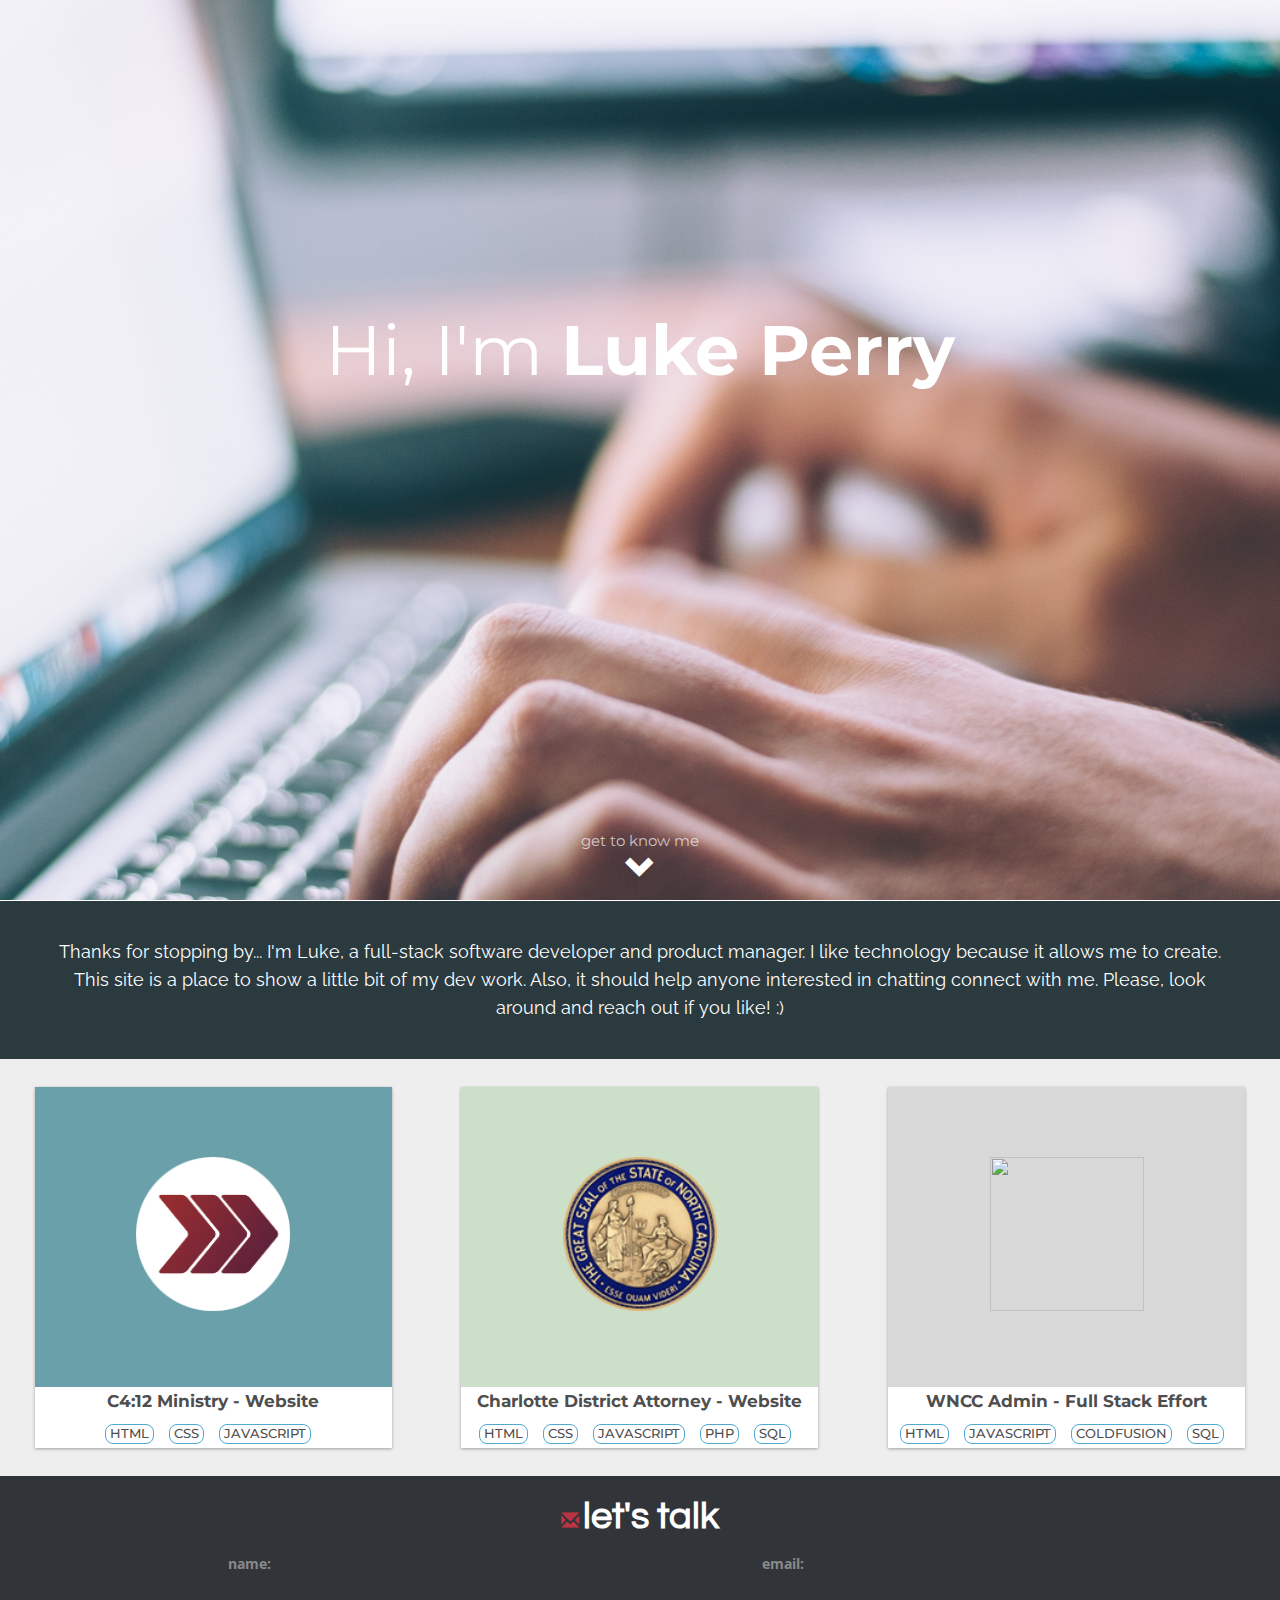
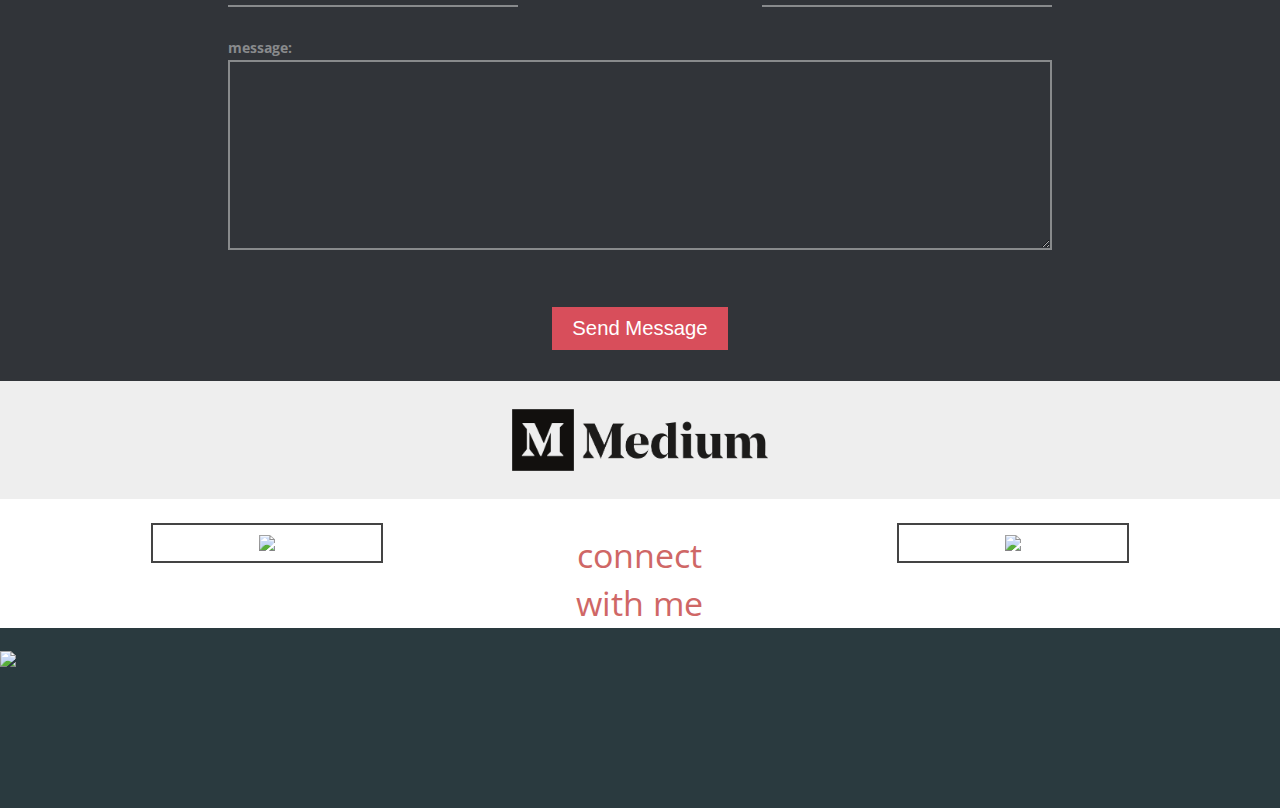
==== commit 306766c6: "tweak about me section" ====
--- a/Index.html
+++ b/Index.html
@@ -50,9 +50,10 @@
     <div class="container-fluid quote">
         <div class="row center about_text">
             <div class="col-lg-12 ">
-                Thanks for stopping by... I'm Luke, a full-stack software developer. I like technology because it allows
-                me to create. This site is a place to show a little of my work. Also, this site should help anyone
-                interested in chatting to get in touch with me. Please, look around and reach out if you like! :)
+                Thanks for stopping by... I'm Luke, a full-stack software developer and product manager. I like
+                technology because it allows me to create. This site is a place to show a little bit of my dev work.
+                Also, it should help anyone interested in chatting connect with me. Please, look around and reach out if
+                you like! :)
             </div>
         </div>
     </div>
--- a/CSS/Main.css
+++ b/CSS/Main.css
@@ -67,7 +67,7 @@
 
 /* ABOUT SECTION */
 .filler {
-    height: 2px;
+    height: 1px;
     width: 100%;
     background-color: white;
 }
@@ -77,11 +77,12 @@
 .about_text {
     color: white;
     font-family: 'Raleway', sans-serif;
-    padding-bottom: 2em;
-    padding-top: 2em;
+    padding-bottom: 2.1em;
+    padding-top: 2.1em;
     text-align: center;
     font-size: 1.25em;
     max-width: 1200px;
+    line-height: 1.60em;
 }
 
 /* PROJECT SECTION */
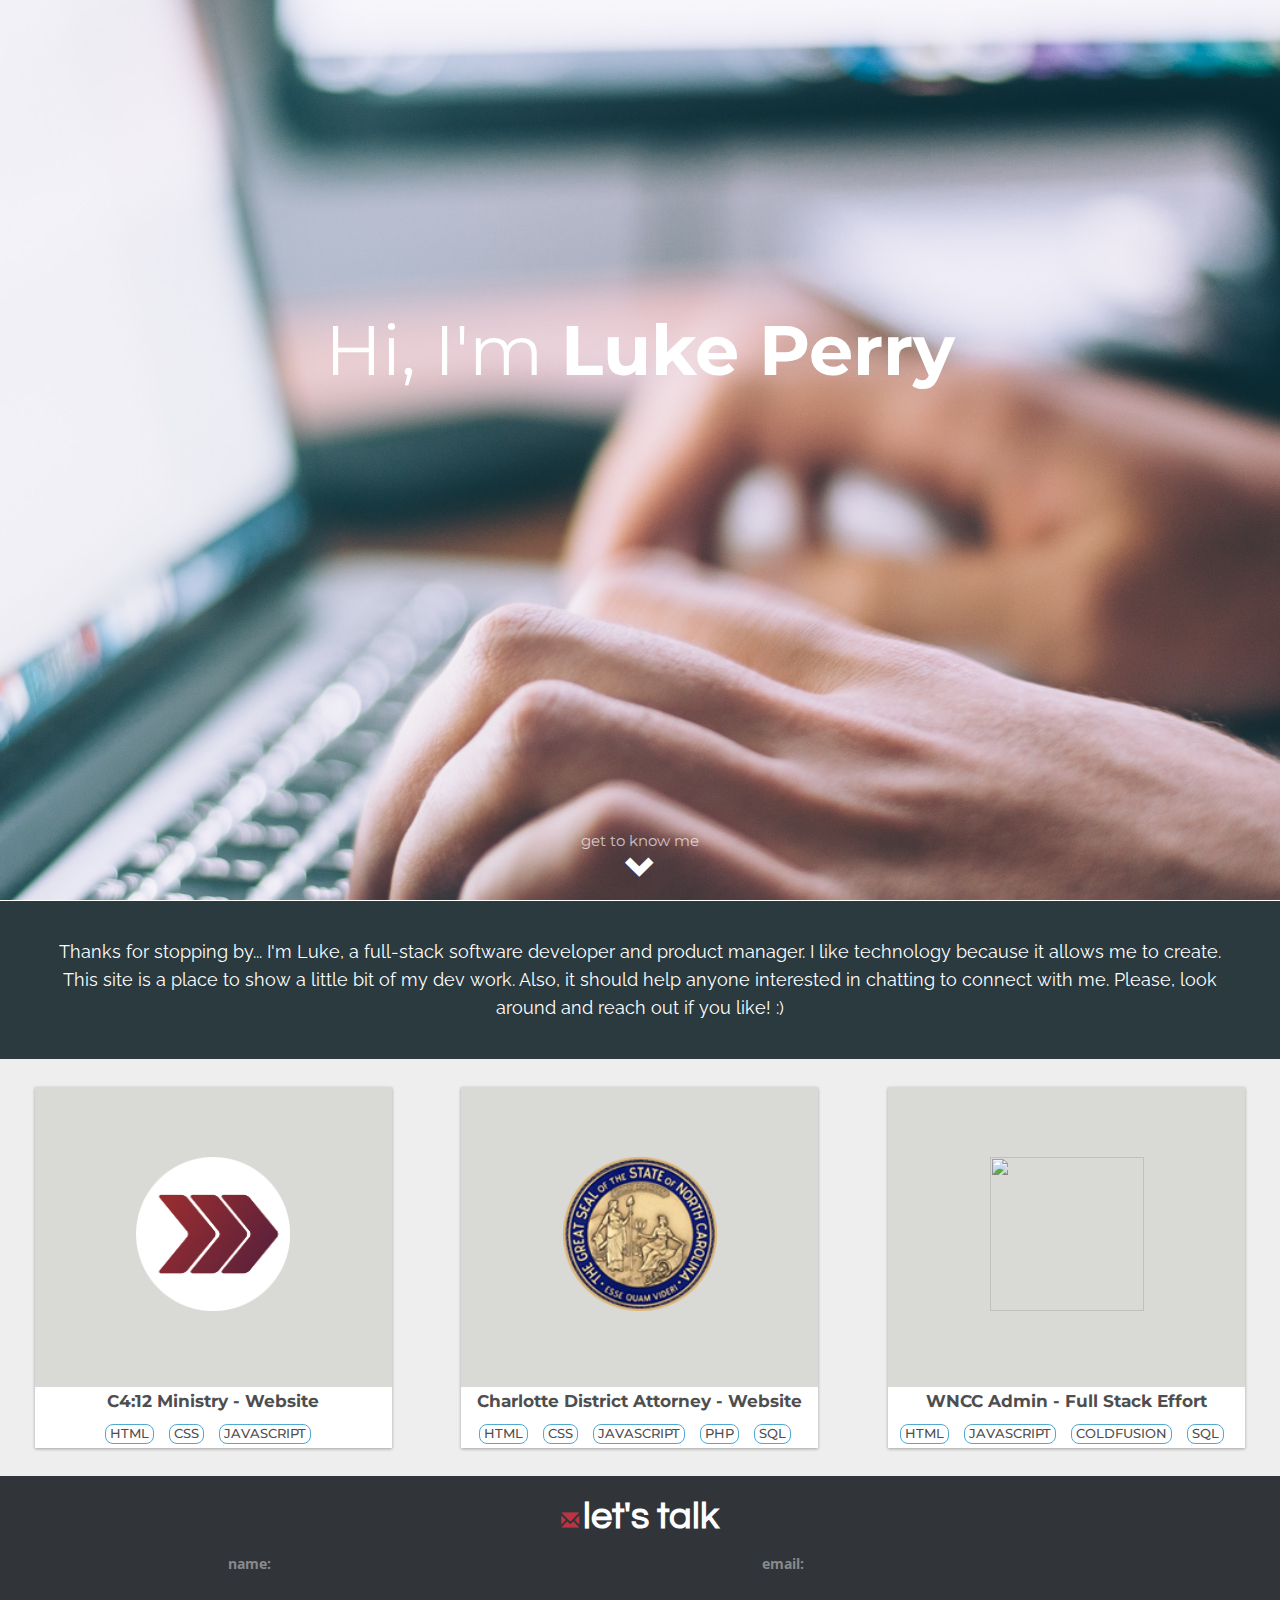
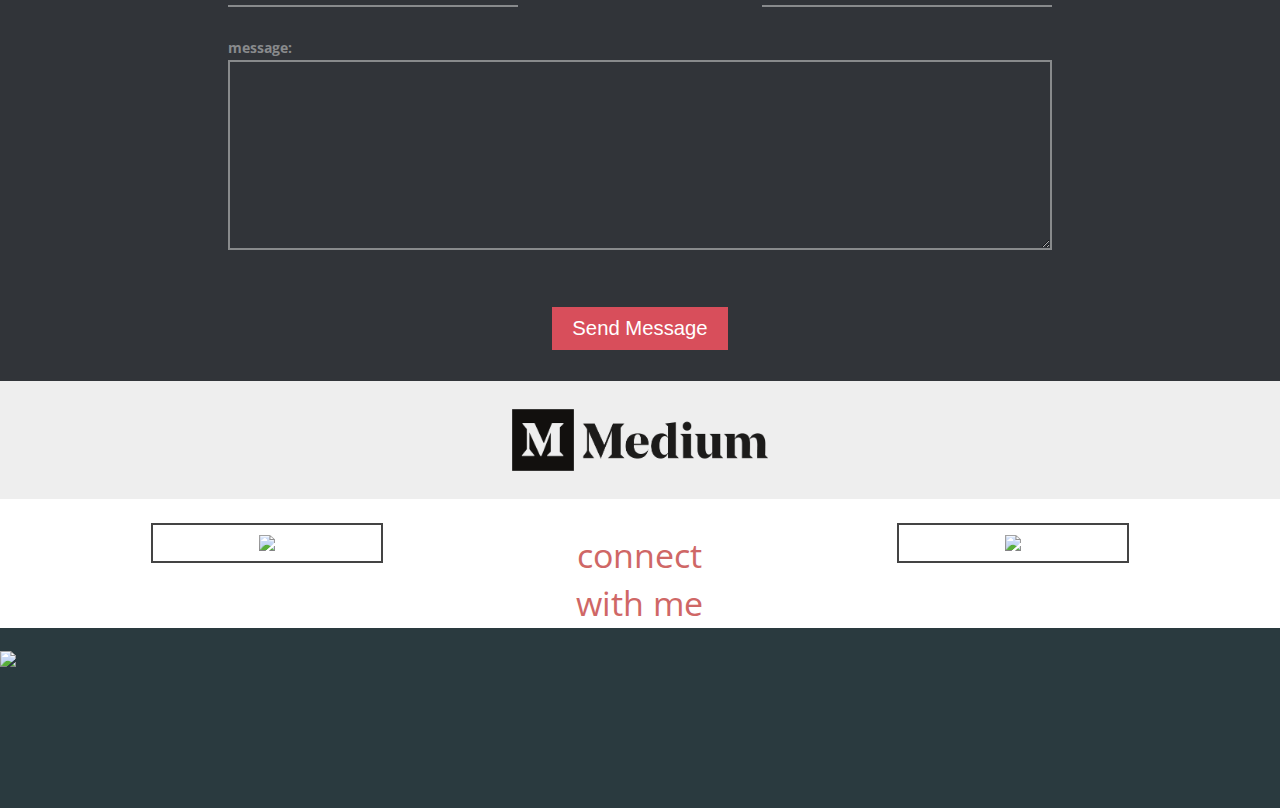
==== commit 8de646e2: "adjust tile colors" ====
--- a/Index.html
+++ b/Index.html
@@ -18,6 +18,7 @@
     <script src="https://maxcdn.bootstrapcdn.com/bootstrap/3.3.7/js/bootstrap.min.js"></script> <!-- bootstrap -->
     <script src="https://cdn.jsdelivr.net/jquery.typeit/4.4.0/typeit.min.js"></script> <!-- typeit -->
     <script src='https://www.google.com/recaptcha/api.js'></script> <!-- recaptcha -->
+    <script src="https://smtpjs.com/v3/smtp.js"></script> <!-- send emails -->
 
     <!-- Bootstrap css and custom css imports -->
     <link rel="stylesheet" href="https://maxcdn.bootstrapcdn.com/bootstrap/3.3.7/css/bootstrap.min.css">
@@ -52,7 +53,8 @@
             <div class="col-lg-12 ">
                 Thanks for stopping by... I'm Luke, a full-stack software developer and product manager. I like
                 technology because it allows me to create. This site is a place to show a little bit of my dev work.
-                Also, it should help anyone interested in chatting connect with me. Please, look around and reach out if
+                Also, it should help anyone interested in chatting to connect with me. Please, look around and reach out
+                if
                 you like! :)
             </div>
         </div>
@@ -65,7 +67,7 @@
                 <a href="./Projects/C412.html">
                     <!-- C412 Project -->
                     <div class="project center">
-                        <div class="project_image" style="background-color: #6aa0aa;">
+                        <div class="project_image" style="background-color: #D9D9D6;">
                             <img src="IMG/Projects/C412.png" />
                         </div>
                         <div class="project_details">
@@ -82,7 +84,7 @@
                 <a href="./Projects/DA.html">
                     <!-- DA Project -->
                     <div class="project center">
-                        <div class="project_image" style="background-color: #CCDFC8;">
+                        <div class="project_image" style="background-color: #D9D9D6;">
                             <img src="IMG/Projects/DA.png" />
                         </div>
                         <div class="project_details">
@@ -101,7 +103,7 @@
                 <a href="/Projects/WNCCAdmin.html">
                     <!-- WNCC Admin Project -->
                     <div class="project center">
-                        <div class="project_image" style="background-color: #d8d8d8;">
+                        <div class="project_image" style="background-color: #D9D9D6;">
                             <img src="IMG/Projects/WnccAdmin.jpg" />
                         </div>
                         <div class="project_details">
--- a/CSS/Main.css
+++ b/CSS/Main.css
@@ -197,6 +197,8 @@
 .contact_me input[type=text]:-webkit-autofill:focus, 
 .contact_me input[type=text]:-webkit-autofill:active {
     -webkit-box-shadow: 0 0 0 30px #313439 inset !important;
+    background-color: #313439 !important;
+    background-clip: content-box;
     -webkit-text-fill-color: white;
 }
 .contact_me textarea {
